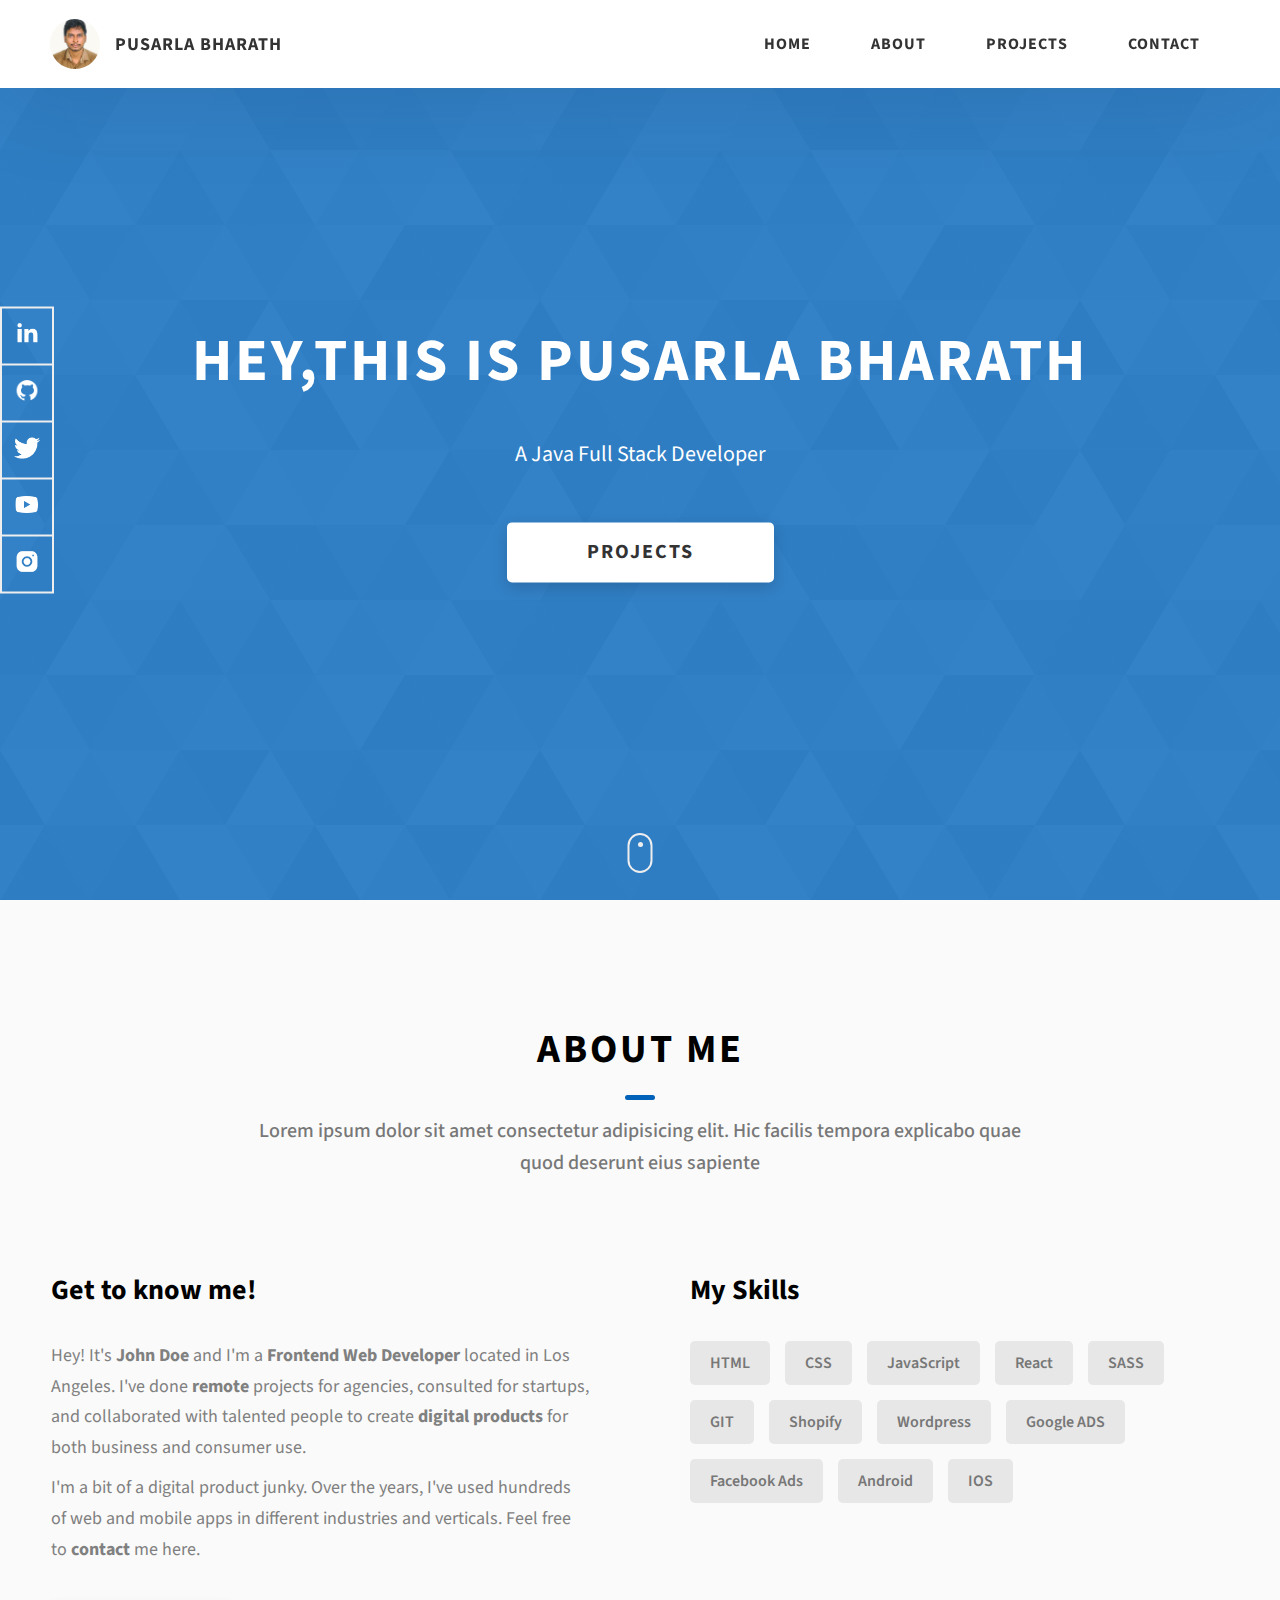
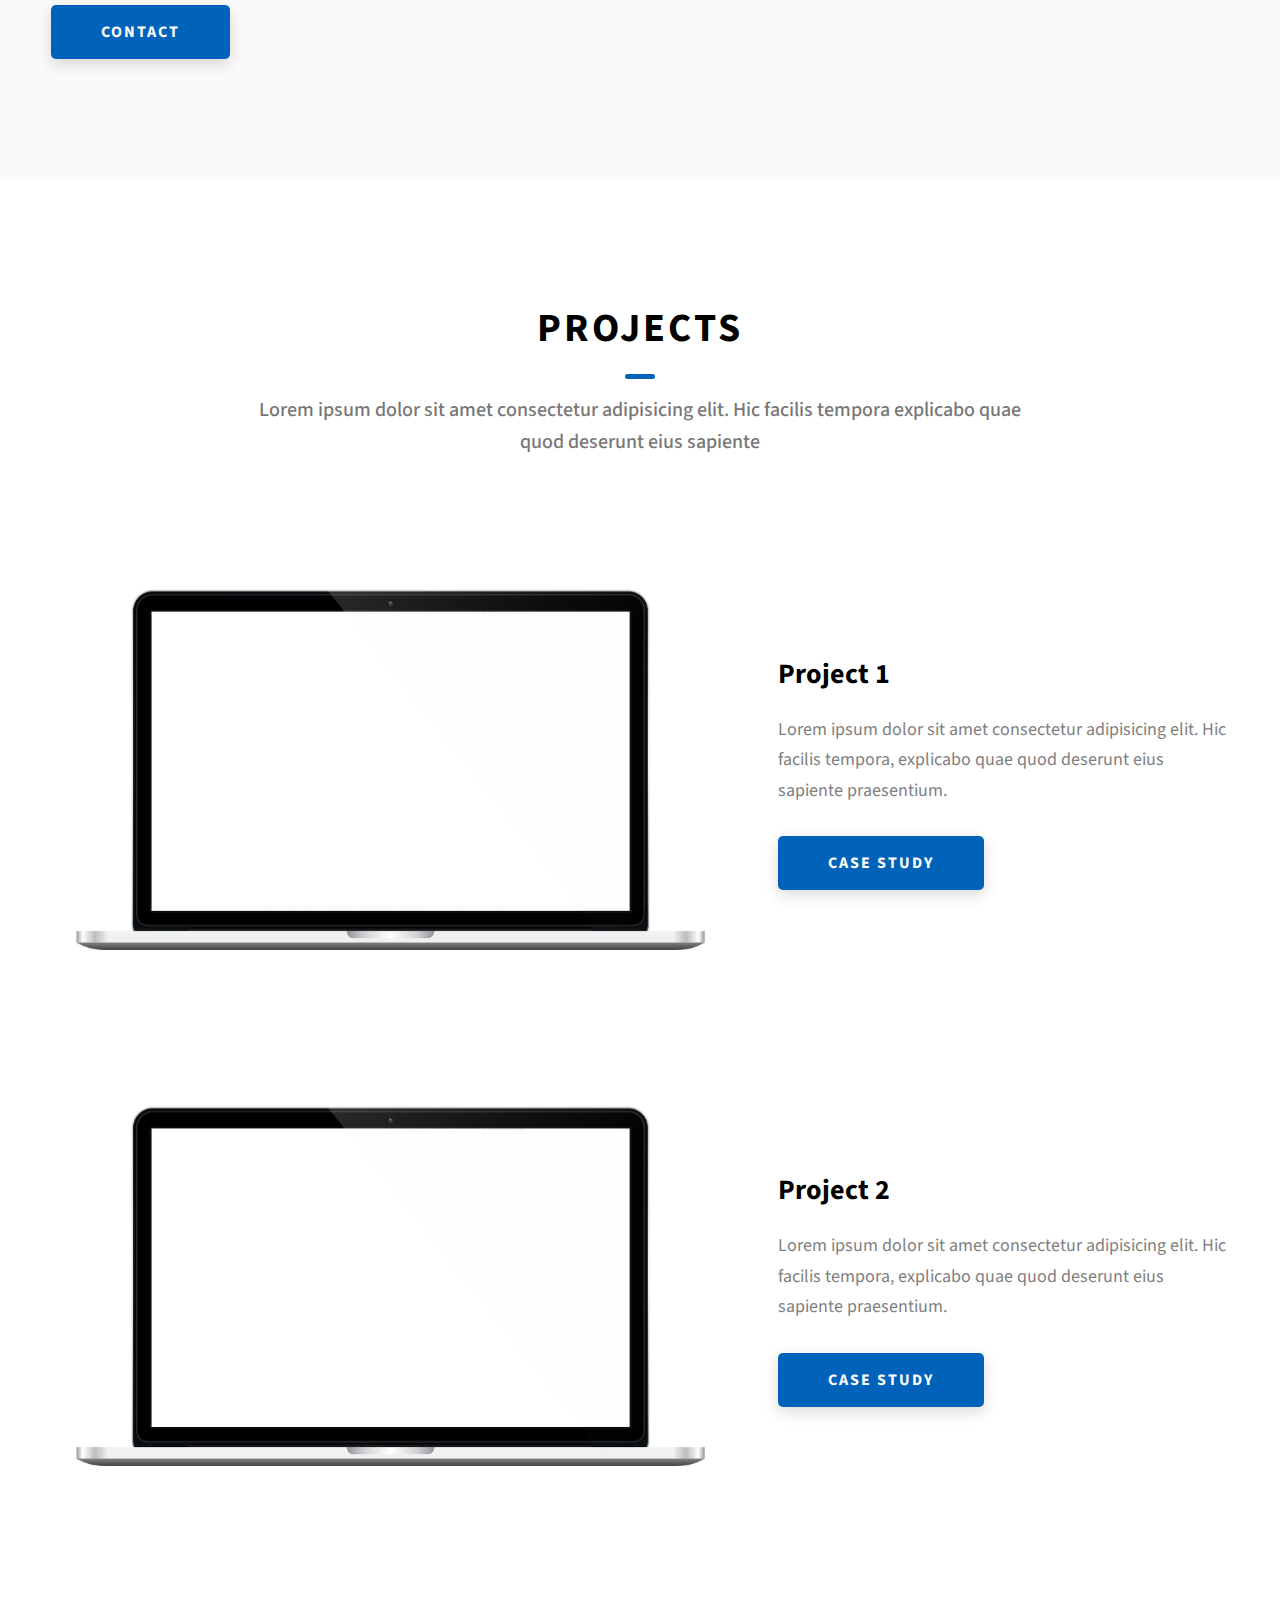
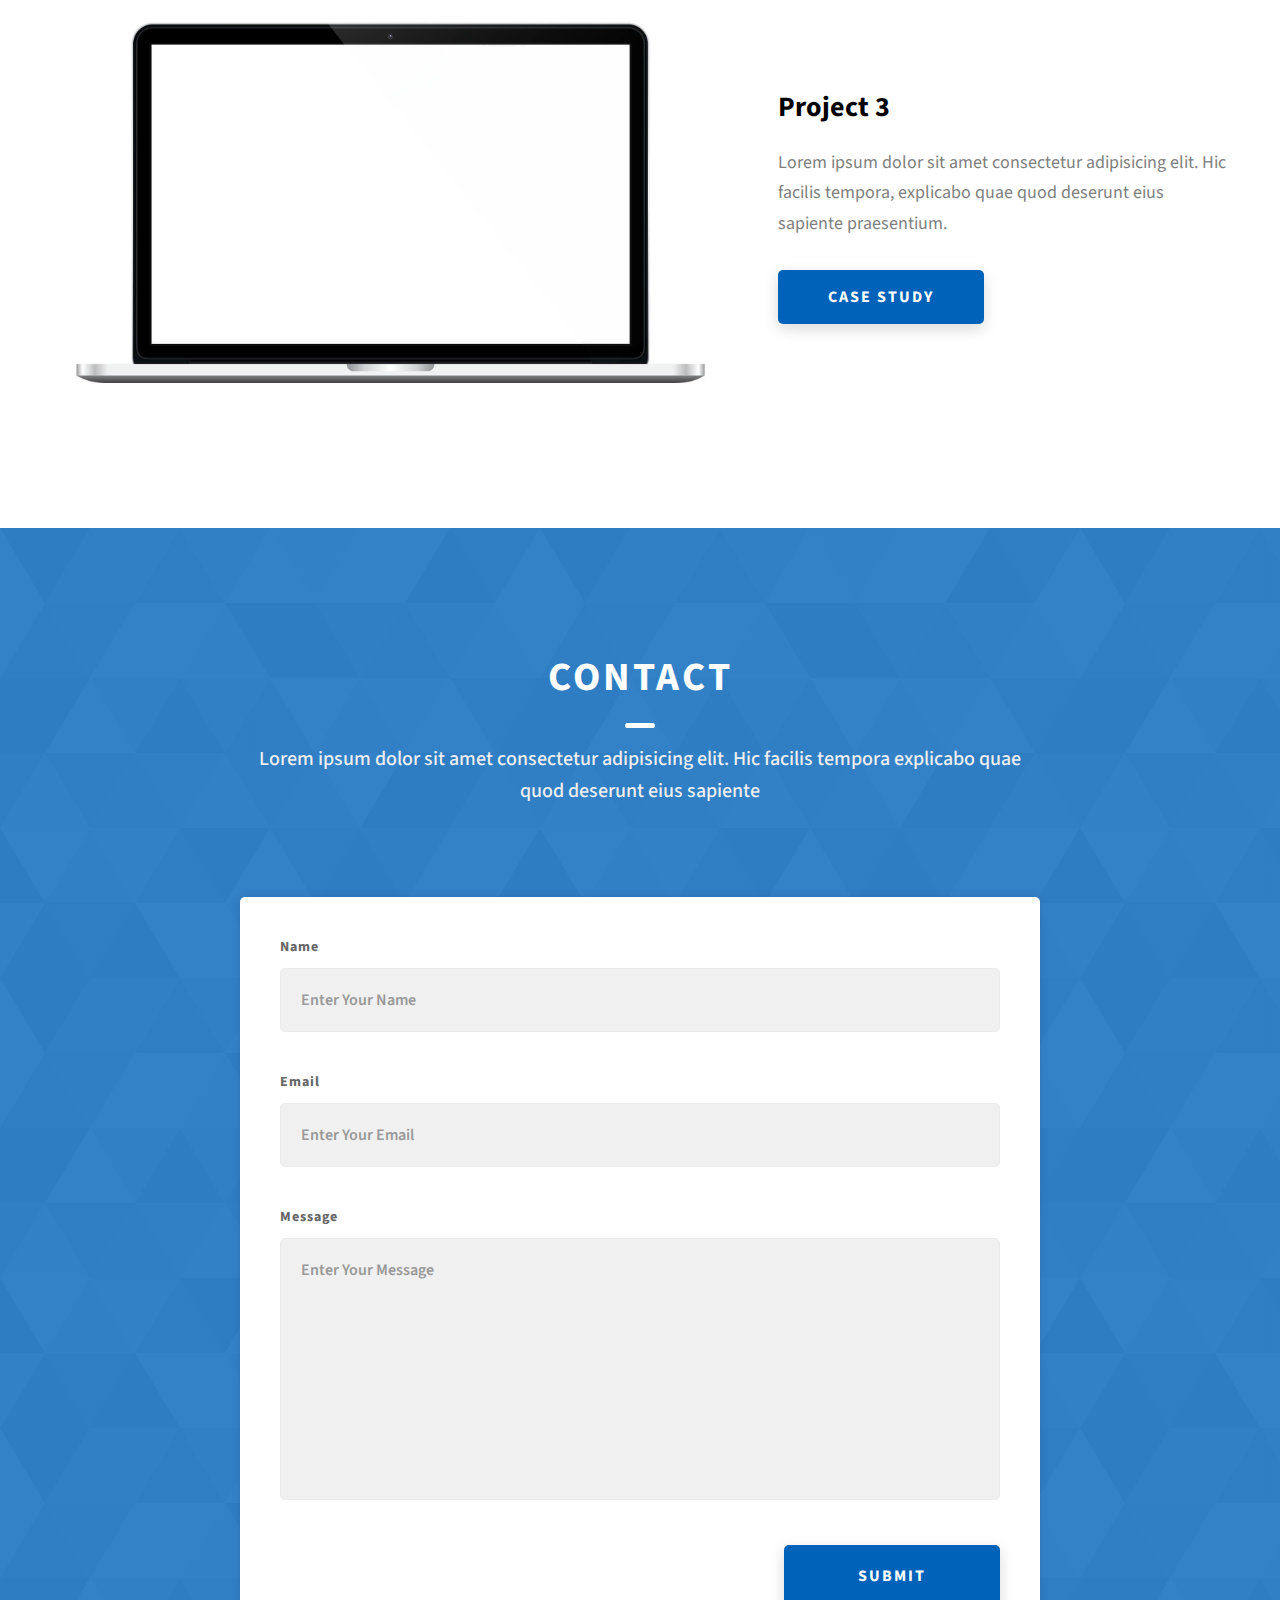
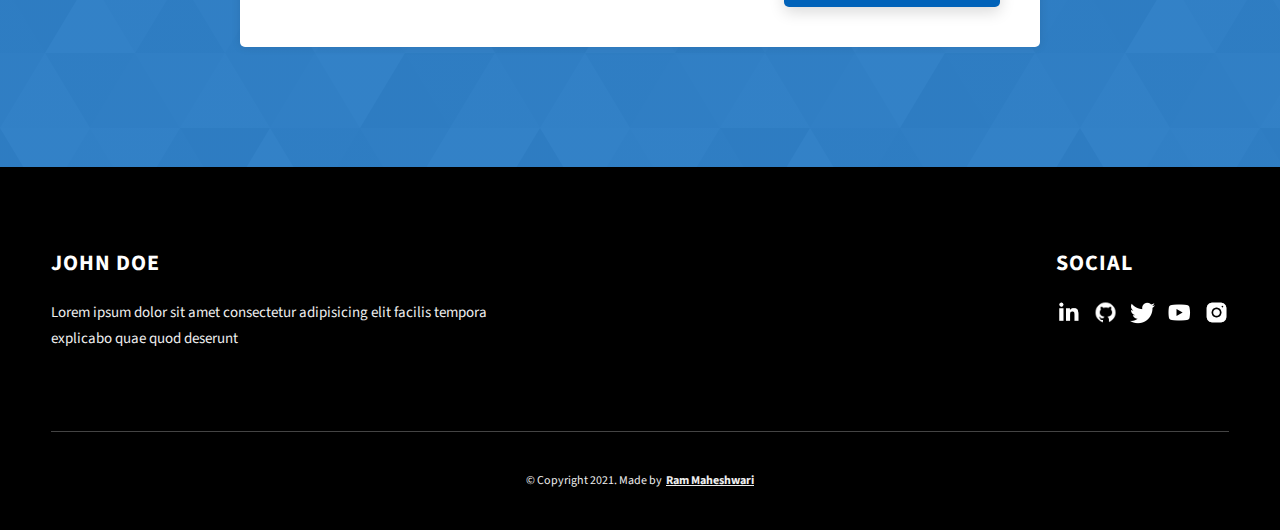
==== index.html @ fe81a1de "done" ====
<!DOCTYPE html>
<html lang="en">

<head>
    <meta charset="UTF-8" />
    <meta name="viewport" content="width=device-width, initial-scale=1.0" />
    <meta http-equiv="X-UA-Compatible" content="ie=edge" />
    <title>Dopefolio</title>
    <meta name="description" content="Portfolio Template for Developer" />

    <link rel="stylesheet" href="css/style.css" />

    <link rel="preconnect" href="https://fonts.googleapis.com" />
    <link rel="preconnect" href="https://fonts.gstatic.com" crossorigin />
    <link href="https://fonts.googleapis.com/css2?family=Source+Sans+Pro:wght@400;600;700;900&display=swap" rel="stylesheet" />
</head>

<body>
    <header class="header">
        <div class="header__content">
            <div class="header__logo-container">
                <div class="header__logo-img-cont">
                    <img src="./assets/png/bharath.JPG" alt="Ram Maheshwari Logo Image" class="header__logo-img" />
                </div>
                <span class="header__logo-sub">PUSARLA BHARATH</span>
            </div>
            <div class="header__main">
                <ul class="header__links">
                    <li class="header__link-wrapper">
                        <a href="./index.html" class="header__link"> Home </a>
                    </li>
                    <li class="header__link-wrapper">
                        <a href="./index.html#about" class="header__link">About </a>
                    </li>
                    <li class="header__link-wrapper">
                        <a href="./index.html#projects" class="header__link">
                Projects
              </a>
                    </li>
                    <li class="header__link-wrapper">
                        <a href="./index.html#contact" class="header__link"> Contact </a>
                    </li>
                </ul>
                <div class="header__main-ham-menu-cont">
                    <img src="./assets/svg/ham-menu.svg" alt="hamburger menu" class="header__main-ham-menu" />
                    <img src="./assets/svg/ham-menu-close.svg" alt="hamburger menu close" class="header__main-ham-menu-close d-none" />
                </div>
            </div>
        </div>
        <div class="header__sm-menu">
            <div class="header__sm-menu-content">
                <ul class="header__sm-menu-links">
                    <li class="header__sm-menu-link">
                        <a href="./index.html"> Home </a>
                    </li>

                    <li class="header__sm-menu-link">
                        <a href="./index.html#about"> About </a>
                    </li>

                    <li class="header__sm-menu-link">
                        <a href="./index.html#projects"> Projects </a>
                    </li>

                    <li class="header__sm-menu-link">
                        <a href="./index.html#contact"> Contact </a>
                    </li>
                </ul>
            </div>
        </div>
    </header>
    <section class="home-hero">
        <div class="home-hero__content">
            <h1 class="heading-primary">Hey,This is PUSARLA BHARATH</h1>
            <div class="home-hero__info">
                <p class="text-primary">A Java Full Stack Developer</p>
            </div>
            <div class="home-hero__cta">
                <a href="./#projects" class="btn btn--bg">Projects</a>
            </div>
        </div>
        <div class="home-hero__socials">
            <div class="home-hero__social">
                <a href="#" class="home-hero__social-icon-link">
                    <img src="./assets/png/linkedin-ico.png" alt="icon" class="home-hero__social-icon" />
                </a>
            </div>
            <div class="home-hero__social">
                <a href="#" class="home-hero__social-icon-link">
                    <img src="./assets/png/github-ico.png" alt="icon" class="home-hero__social-icon" />
                </a>
            </div>
            <div class="home-hero__social">
                <a href="#" class="home-hero__social-icon-link">
                    <img src="./assets/png/twitter-ico.png" alt="icon" class="home-hero__social-icon" />
                </a>
            </div>
            <div class="home-hero__social">
                <a href="#" class="home-hero__social-icon-link">
                    <img src="./assets/png/yt-ico.png" alt="icon" class="home-hero__social-icon" />
                </a>
            </div>
            <div class="home-hero__social">
                <a href="#" class="home-hero__social-icon-link home-hero__social-icon-link--bd-none">
                    <img src="./assets/png/insta-ico.png" alt="icon" class="home-hero__social-icon" />
                </a>
            </div>
        </div>
        <div class="home-hero__mouse-scroll-cont">
            <div class="mouse"></div>
        </div>
    </section>
    <section id="about" class="about sec-pad">
        <div class="main-container">
            <h2 class="heading heading-sec heading-sec__mb-med">
                <span class="heading-sec__main">About Me</span>
                <span class="heading-sec__sub">
            Lorem ipsum dolor sit amet consectetur adipisicing elit. Hic facilis
            tempora explicabo quae quod deserunt eius sapiente
          </span>
            </h2>
            <div class="about__content">
                <div class="about__content-main">
                    <h3 class="about__content-title">Get to know me!</h3>
                    <div class="about__content-details">
                        <p class="about__content-details-para">
                            Hey! It's
                            <strong>John Doe</strong> and I'm a
                            <strong> Frontend Web Developer </strong> located in Los Angeles. I've done <strong> remote </strong> projects for agencies, consulted for startups, and collaborated with talented people to create <strong>digital products </strong>                            for both business and consumer use.
                        </p>
                        <p class="about__content-details-para">
                            I'm a bit of a digital product junky. Over the years, I've used hundreds of web and mobile apps in different industries and verticals. Feel free to
                            <strong>contact</strong> me here.
                        </p>
                    </div>
                    <a href="./#contact" class="btn btn--med btn--theme dynamicBgClr">Contact</a
            >
          </div>
          <div class="about__content-skills">
            <h3 class="about__content-title">My Skills</h3>
            <div class="skills">
              <div class="skills__skill">HTML</div>
              <div class="skills__skill">CSS</div>
              <div class="skills__skill">JavaScript</div>
              <div class="skills__skill">React</div>
              <div class="skills__skill">SASS</div>
              <div class="skills__skill">GIT</div>
              <div class="skills__skill">Shopify</div>
              <div class="skills__skill">Wordpress</div>
              <div class="skills__skill">Google ADS</div>
              <div class="skills__skill">Facebook Ads</div>
              <div class="skills__skill">Android</div>
              <div class="skills__skill">IOS</div>
            </div>
          </div>
        </div>
      </div>
    </section>
    <section id="projects" class="projects sec-pad">
      <div class="main-container">
        <h2 class="heading heading-sec heading-sec__mb-bg">
          <span class="heading-sec__main">Projects</span>
          <span class="heading-sec__sub">
            Lorem ipsum dolor sit amet consectetur adipisicing elit. Hic facilis
            tempora explicabo quae quod deserunt eius sapiente
          </span>
        </h2>

        <div class="projects__content">
          <div class="projects__row">
            <div class="projects__row-img-cont">
              <img
                src="./assets/jpeg/project-mockup-example.jpeg"
                alt="Software Screenshot"
                class="projects__row-img"
                loading="lazy"
              />
            </div>
            <div class="projects__row-content">
              <h3 class="projects__row-content-title">Project 1</h3>
              <p class="projects__row-content-desc">
                Lorem ipsum dolor sit amet consectetur adipisicing elit. Hic
                facilis tempora, explicabo quae quod deserunt eius sapiente
                praesentium.
              </p>
              <a
                href="./project-1.html"
                class="btn btn--med btn--theme dynamicBgClr"
                target="_blank"
                >Case Study</a
              >
            </div>
          </div>
          <div class="projects__row">
            <div class="projects__row-img-cont">
              <img
                src="./assets/jpeg/project-mockup-example.jpeg"
                alt="Software Screenshot"
                class="projects__row-img"
                loading="lazy"
              />
            </div>
            <div class="projects__row-content">
              <h3 class="projects__row-content-title">Project 2</h3>
              <p class="projects__row-content-desc">
                Lorem ipsum dolor sit amet consectetur adipisicing elit. Hic
                facilis tempora, explicabo quae quod deserunt eius sapiente
                praesentium.
              </p>
              <a
                href="./project-2.html"
                class="btn btn--med btn--theme dynamicBgClr"
                target="_blank"
                >Case Study</a
              >
            </div>
          </div>
          <div class="projects__row">
            <div class="projects__row-img-cont">
              <img
                src="./assets/jpeg/project-mockup-example.jpeg"
                alt="Software Screenshot"
                class="projects__row-img"
                loading="lazy"
              />
            </div>
            <div class="projects__row-content">
              <h3 class="projects__row-content-title">Project 3</h3>
              <p class="projects__row-content-desc">
                Lorem ipsum dolor sit amet consectetur adipisicing elit. Hic
                facilis tempora, explicabo quae quod deserunt eius sapiente
                praesentium.
              </p>
              <a
                href="./project-3.html"
                class="btn btn--med btn--theme dynamicBgClr"
                target="_blank"
                >Case Study</a
              >
            </div>
          </div>
        </div>
      </div>
    </section>
    <section id="contact" class="contact sec-pad dynamicBg">
      <div class="main-container">
        <h2 class="heading heading-sec heading-sec__mb-med">
          <span class="heading-sec__main heading-sec__main--lt">Contact</span>
          <span class="heading-sec__sub heading-sec__sub--lt">
            Lorem ipsum dolor sit amet consectetur adipisicing elit. Hic facilis
            tempora explicabo quae quod deserunt eius sapiente
          </span>
        </h2>
        <div class="contact__form-container">
          <form action="#" class="contact__form">
            <div class="contact__form-field">
              <label class="contact__form-label" for="name">Name</label>
              <input
                required
                placeholder="Enter Your Name"
                type="text"
                class="contact__form-input"
                name="name"
                id="name"
              />
            </div>
            <div class="contact__form-field">
              <label class="contact__form-label" for="email">Email</label>
              <input
                required
                placeholder="Enter Your Email"
                type="text"
                class="contact__form-input"
                name="email"
                id="email"
              />
            </div>
            <div class="contact__form-field">
              <label class="contact__form-label" for="message">Message</label>
              <textarea
                required
                cols="30"
                rows="10"
                class="contact__form-input"
                placeholder="Enter Your Message"
                name="message"
                id="message"
              ></textarea>
            </div>
            <button type="submit" class="btn btn--theme contact__btn">
              Submit
            </button>
          </form>
        </div>
      </div>
    </section>
    <footer class="main-footer">
      <div class="main-container">
        <div class="main-footer__upper">
          <div class="main-footer__row main-footer__row-1">
            <h2 class="heading heading-sm main-footer__heading-sm">
              <span>Social</span>
            </h2>
            <div class="main-footer__social-cont">
              <a target="_blank" rel="noreferrer" href="#">
                <img
                  class="main-footer__icon"
                  src="./assets/png/linkedin-ico.png"
                  alt="icon"
                />
              </a>
                    <a target="_blank" rel="noreferrer" href="https://github.com/Bharathpusarla">
                        <img class="main-footer__icon" src="./assets/png/github-ico.png" alt="icon" />
                    </a>
                    <a target="_blank" rel="noreferrer" href="#">
                        <img class="main-footer__icon" src="./assets/png/twitter-ico.png" alt="icon" />
                    </a>
                    <a target="_blank" rel="noreferrer" href="#">
                        <img class="main-footer__icon" src="./assets/png/yt-ico.png" alt="icon" />
                    </a>
                    <a target="_blank" rel="noreferrer" href="#">
                        <img class="main-footer__icon main-footer__icon--mr-none" src="./assets/png/insta-ico.png" alt="icon" />
                    </a>
                </div>
            </div>
            <div class="main-footer__row main-footer__row-2">
                <h4 class="heading heading-sm text-lt">John Doe</h4>
                <p class="main-footer__short-desc">
                    Lorem ipsum dolor sit amet consectetur adipisicing elit facilis tempora explicabo quae quod deserunt
                </p>
            </div>
        </div>

        <!-- If you give me some credit or shoutout here by linking to my website, then it will be a big thing for me and will help me a lot :) -->
        <div class="main-footer__lower">
            &copy; Copyright 2021. Made by
            <a rel="noreferrer" target="_blank" href="https://rammaheshwari.com">Ram Maheshwari</a
          >
        </div>
      </div>
    </footer>

    <script src="./index.js"></script>
  </body>
</html>
---- css/style.css ----
/*
0 - 600px:      Phone
600 - 900px:    Tablet portrait
900 - 1200px:   Tablet landscape
[1200 - 1800] is where our normal styles apply
1800px + :      Big desktop
$breakpoint arguement choices:
- phone
- tab-port
- tab-land
- big-desktop

Inside media queries 1em is always 16px i.e 1em = 16px at every screen size only inside media queries
*/
*,
*::after,
*::before {
  margin: 0;
  padding: 0;
  box-sizing: inherit;
  font-family: inherit; }

html {
  font-size: 62.5%;
  scroll-behavior: smooth; }
  @media only screen and (max-width: 75em) {
    html {
      font-size: 59%; } }
  @media only screen and (max-width: 56.25em) {
    html {
      font-size: 56%; } }
  @media only screen and (min-width: 112.5em) {
    html {
      font-size: 65%; } }

body {
  box-sizing: border-box;
  position: relative;
  line-height: 1.5;
  font-family: sans-serif;
  overflow-x: hidden;
  overflow-y: scroll;
  font-family: 'Source Sans Pro', sans-serif; }

a {
  text-decoration: none;
  color: inherit; }

li {
  list-style: none; }

input:focus,
button:focus,
a:focus,
textarea:focus {
  outline: none; }

button {
  border: none;
  cursor: pointer; }

textarea {
  resize: none; }

.heading-primary {
  font-size: 6rem;
  text-transform: uppercase;
  letter-spacing: 3px;
  text-align: center; }
  @media only screen and (max-width: 37.5em) {
    .heading-primary {
      font-size: 4.5rem; } }

.heading-sec__mb-bg {
  margin-bottom: 11rem; }
  @media only screen and (max-width: 56.25em) {
    .heading-sec__mb-bg {
      margin-bottom: 8rem; } }

.heading-sec__mb-med {
  margin-bottom: 9rem; }
  @media only screen and (max-width: 56.25em) {
    .heading-sec__mb-med {
      margin-bottom: 8rem; } }

.heading-sec__main {
  display: block;
  font-size: 4rem;
  text-transform: uppercase;
  letter-spacing: 1px;
  letter-spacing: 3px;
  text-align: center;
  margin-bottom: 3.5rem;
  position: relative; }
  .heading-sec__main--lt {
    color: #fff; }
    .heading-sec__main--lt::after {
      content: '';
      background: #fff !important; }
  .heading-sec__main::after {
    content: '';
    position: absolute;
    top: calc(100% + 1.5rem);
    height: 5px;
    width: 3rem;
    background: #0062b9;
    left: 50%;
    transform: translateX(-50%);
    border-radius: 5px; }
    @media only screen and (max-width: 37.5em) {
      .heading-sec__main::after {
        top: calc(100% + 1.2rem); } }

.heading-sec__sub {
  display: block;
  text-align: center;
  color: #777;
  font-size: 2rem;
  font-weight: 500;
  max-width: 80rem;
  margin: auto;
  line-height: 1.6; }
  @media only screen and (max-width: 37.5em) {
    .heading-sec__sub {
      font-size: 1.8rem; } }
  .heading-sec__sub--lt {
    color: #eee; }

.heading-sm {
  font-size: 2.2rem;
  text-transform: uppercase;
  letter-spacing: 1px; }

.main-container {
  max-width: 120rem;
  margin: auto;
  width: 92%; }

.btn {
  background: #fff;
  color: #333;
  text-transform: uppercase;
  letter-spacing: 2px;
  display: inline-block;
  font-weight: 700;
  border-radius: 5px;
  box-shadow: 0 5px 15px 0 rgba(0, 0, 0, 0.15);
  transition: transform .3s; }
  .btn:hover {
    transform: translateY(-3px); }
  .btn--bg {
    padding: 1.5rem 8rem;
    font-size: 2rem; }
  .btn--med {
    padding: 1.5rem 5rem;
    font-size: 1.6rem; }
  .btn--theme {
    background: #0062b9;
    color: #fff; }
  .btn--theme-inv {
    color: #0062b9;
    background: #fff;
    border: 2px solid #0062b9;
    box-shadow: none;
    padding: calc(1.5rem - 2px) calc(5rem - 2px); }

.sec-pad {
  padding: 12rem 0; }
  @media only screen and (max-width: 56.25em) {
    .sec-pad {
      padding: 8rem 0; } }

.text-primary {
  color: #fff;
  font-size: 2.2rem;
  text-align: center;
  width: 100%;
  line-height: 1.6; }
  @media only screen and (max-width: 37.5em) {
    .text-primary {
      font-size: 2rem; } }

.d-none {
  display: none; }

.home-hero {
  color: #fff;
  background: linear-gradient(to right, rgba(0, 98, 185, 0.8), rgba(0, 98, 185, 0.8)), url(../../assets/svg/common-bg.svg);
  background-position: center;
  height: 100vh;
  min-height: 80rem;
  max-height: 120rem;
  position: relative; }
  @media only screen and (max-width: 37.5em) {
    .home-hero {
      height: unset;
      min-height: unset; } }
  .home-hero__socials {
    position: absolute;
    top: 50%;
    border: 2px solid #eee;
    border-left: 2px solid #eee;
    transform: translateY(-50%); }
    @media only screen and (max-width: 56.25em) {
      .home-hero__socials {
        display: none; } }
  .home-hero__mouse-scroll-cont {
    position: absolute;
    bottom: 3%;
    left: 50%;
    transform: translateX(-50%); }
    @media only screen and (max-width: 37.5em) {
      .home-hero__mouse-scroll-cont {
        display: none; } }
  .home-hero__social {
    width: 5rem; }
  .home-hero__social-icon-link {
    width: 100%;
    display: block;
    padding: 1.2rem;
    border-bottom: 2px solid #eee;
    transition: background .3s; }
    .home-hero__social-icon-link:hover {
      background: rgba(255, 255, 255, 0.1); }
    .home-hero__social-icon-link--bd-none {
      border-bottom: 0; }
  .home-hero__social-icon {
    width: 100%; }
  .home-hero__content {
    position: absolute;
    top: 50%;
    left: 50%;
    transform: translate(-50%, -50%);
    max-width: 90rem;
    width: 92%; }
    @media only screen and (max-width: 37.5em) {
      .home-hero__content {
        padding: 19rem 0 13rem 0;
        margin: auto;
        position: static;
        transform: translate(0, 0); } }
  .home-hero__info {
    margin: 3rem auto 0 auto;
    max-width: 80rem; }
  .home-hero__cta {
    margin-top: 5rem;
    text-align: center; }

.about {
  background: #fafafa; }
  .about__content {
    display: grid;
    grid-template-columns: 1fr 1fr;
    grid-gap: 10rem; }
    @media only screen and (max-width: 56.25em) {
      .about__content {
        grid-template-columns: 1fr;
        grid-gap: 8rem; } }
    .about__content-title {
      font-weight: 700;
      font-size: 2.8rem;
      margin-bottom: 3rem; }
      @media only screen and (max-width: 37.5em) {
        .about__content-title {
          font-size: 2.4rem; } }
    .about__content-details-para {
      font-size: 1.8rem;
      color: grey;
      max-width: 60rem;
      line-height: 1.7;
      margin-bottom: 1rem; }
      .about__content-details-para--hl {
        font-weight: 700;
        margin: 0 3px; }
      .about__content-details-para:last-child {
        margin-bottom: 4rem; }

.projects__row {
  display: grid;
  grid-template-columns: 1.5fr 1fr;
  grid-gap: 5rem;
  margin-bottom: 11rem; }
  @media only screen and (max-width: 56.25em) {
    .projects__row {
      grid-template-columns: 1fr;
      grid-gap: 2rem;
      margin-bottom: 8rem; } }
  @media only screen and (max-width: 56.25em) {
    .projects__row {
      text-align: center; } }
  .projects__row:last-child {
    margin-bottom: 0; }
  .projects__row-img-cont {
    overflow: hidden; }
  .projects__row-img {
    width: 100%;
    display: block;
    object-fit: cover; }
  .projects__row-content {
    padding: 2rem 0;
    display: flex;
    justify-content: center;
    flex-direction: column;
    align-items: flex-start; }
    @media only screen and (max-width: 56.25em) {
      .projects__row-content {
        align-items: center; } }
    .projects__row-content-title {
      font-weight: 700;
      font-size: 2.8rem;
      margin-bottom: 2rem; }
      @media only screen and (max-width: 37.5em) {
        .projects__row-content-title {
          font-size: 2.4rem; } }
    .projects__row-content-desc {
      font-size: 1.8rem;
      color: grey;
      max-width: 60rem;
      line-height: 1.7;
      margin-bottom: 3rem; }
      @media only screen and (max-width: 37.5em) {
        .projects__row-content-desc {
          font-size: 1.7rem; } }

.contact {
  background: linear-gradient(to right, rgba(0, 98, 185, 0.8), rgba(0, 98, 185, 0.8)), url(../../assets/svg/common-bg.svg);
  background-size: cover;
  background-position: center; }
  .contact__form-container {
    box-shadow: 0 0 10px rgba(0, 0, 0, 0.1);
    background: white;
    padding: 4rem;
    margin-top: 6rem;
    max-width: 80rem;
    text-align: right;
    width: 95%;
    border-radius: 5px;
    margin: 5rem auto 0 auto; }
    @media only screen and (max-width: 37.5em) {
      .contact__form-container {
        padding: 3rem; } }
  .contact__form-field {
    margin-bottom: 4rem; }
    @media only screen and (max-width: 37.5em) {
      .contact__form-field {
        margin-bottom: 3rem; } }
  .contact__form-label {
    color: #666;
    font-size: 1.4rem;
    letter-spacing: 1px;
    font-weight: 700;
    margin-bottom: 1rem;
    display: block;
    text-align: left; }
  .contact__form-input {
    color: #333;
    padding: 2rem;
    width: 100%;
    border: 1px solid #ebebeb;
    font-size: 1.6rem;
    letter-spacing: 0px;
    background: #f0f0f0;
    border-radius: 5px;
    font-weight: 600;
    /* Code for Modern Browsers */
    /* Code for WebKit, Blink, Edge */
    /* Code for Internet Explorer 10-11 */
    /* Code for Microsoft Edge */
    /* Code for Mozilla Firefox 4 to 18 */
    /* Code for Mozilla Firefox 19+ */ }
    .contact__form-input::placeholder {
      color: #999;
      font-weight: 600;
      font-size: 1.6rem; }
    .contact__form-input::-webkit-input-placeholder {
      color: #999;
      font-weight: 600;
      font-size: 1.6rem; }
    .contact__form-input:-ms-input-placeholder {
      color: #999;
      font-weight: 600;
      font-size: 1.6rem; }
    .contact__form-input::-ms-input-placeholder {
      color: #999;
      font-weight: 600;
      font-size: 1.6rem; }
    .contact__form-input:-moz-placeholder {
      opacity: 1;
      color: #999;
      font-weight: 600;
      font-size: 1.6rem; }
    .contact__form-input::-moz-placeholder {
      opacity: 1;
      color: #999;
      font-weight: 600;
      font-size: 1.6rem; }
  .contact__btn {
    width: 30%;
    padding: 2rem 4rem;
    font-size: 1.6rem; }
    @media only screen and (max-width: 37.5em) {
      .contact__btn {
        width: 100%; } }

.project-cs-hero {
  color: #fff;
  background: linear-gradient(to right, rgba(0, 98, 185, 0.8), rgba(0, 98, 185, 0.8)), url(../../assets/svg/common-bg.svg);
  background-size: cover;
  background-position: center;
  position: relative; }
  @media only screen and (max-width: 37.5em) {
    .project-cs-hero {
      height: unset;
      min-height: unset; } }
  .project-cs-hero__content {
    padding: 25rem 0 17rem 0;
    max-width: 90rem;
    width: 92%;
    margin: auto; }
    @media only screen and (max-width: 37.5em) {
      .project-cs-hero__content {
        padding: 19rem 0 13rem 0;
        margin: auto;
        position: static;
        transform: translate(0, 0); } }
  .project-cs-hero__info {
    margin: 3rem auto 0 auto;
    max-width: 80rem; }
  .project-cs-hero__cta {
    margin-top: 5rem;
    text-align: center; }

.project-details__content {
  padding: 8rem 0;
  max-width: 90rem;
  margin: auto; }
  .project-details__content-title {
    font-weight: 700;
    font-size: 2.8rem;
    margin-bottom: 3rem; }
    @media only screen and (max-width: 37.5em) {
      .project-details__content-title {
        font-size: 2.4rem; } }

.project-details__showcase-img-cont {
  width: 100%;
  margin-bottom: 6rem; }

.project-details__showcase-img {
  width: 100%; }

.project-details__content-main {
  width: 100%;
  max-width: 70rem;
  margin: auto; }

.project-details__desc {
  margin: 0 0 7rem 0; }
  .project-details__desc-para {
    font-size: 1.8rem;
    line-height: 1.7;
    color: grey;
    margin-bottom: 2rem; }

.project-details__tools-used {
  margin: 0 0 7rem 0; }
  .project-details__tools-used-list {
    display: flex;
    flex-wrap: wrap; }
  .project-details__tools-used-item {
    padding: 1rem 2rem;
    margin-bottom: 1.5rem;
    margin-right: 1.5rem;
    font-size: 1.6rem;
    background: rgba(153, 153, 153, 0.2);
    border-radius: 5px;
    font-weight: 600;
    color: #777; }

.project-details__links {
  margin: 0 0; }
  .project-details__links-btn {
    margin-right: 2rem; }
    @media only screen and (max-width: 37.5em) {
      .project-details__links-btn {
        margin-right: 0;
        width: 70%;
        margin-bottom: 2rem;
        text-align: center; } }
    .project-details__links-btn:last-child {
      margin: 0; }
      @media only screen and (max-width: 37.5em) {
        .project-details__links-btn:last-child {
          margin: 0; } }

.header {
  position: fixed;
  width: 100%;
  z-index: 1000;
  background: #000;
  background: #fff;
  box-shadow: 0 10px 100px rgba(0, 0, 0, 0.1); }
  .header__content {
    display: flex;
    align-items: center;
    justify-content: space-between;
    padding: 1rem 5rem; }
    @media only screen and (max-width: 56.25em) {
      .header__content {
        padding: 0 2rem; } }
  .header__logo-container {
    display: flex;
    align-items: center;
    cursor: pointer;
    color: #333;
    transition: color .3s; }
    .header__logo-container:hover {
      color: #0062b9; }
  .header__logo-img-cont {
    width: 5rem;
    height: 5rem;
    border-radius: 50px;
    overflow: hidden;
    margin-right: 1.5rem;
    background: #0062b9; }
    @media only screen and (max-width: 56.25em) {
      .header__logo-img-cont {
        width: 4.5rem;
        height: 4.5rem;
        margin-right: 1.2rem; } }
  .header__logo-img {
    width: 100%;
    height: 100%;
    object-fit: cover;
    object-position: center;
    display: block; }
  .header__logo-sub {
    font-size: 1.8rem;
    text-transform: uppercase;
    font-weight: 700;
    letter-spacing: 1px; }
  .header__links {
    display: flex; }
    @media only screen and (max-width: 37.5em) {
      .header__links {
        display: none; } }
  .header__link {
    padding: 2.2rem 3rem;
    display: inline-block;
    font-size: 1.6rem;
    color: #333;
    text-transform: uppercase;
    letter-spacing: 1px;
    font-weight: 700;
    transition: color .3s; }
    .header__link:hover {
      color: #0062b9; }
    @media only screen and (max-width: 56.25em) {
      .header__link {
        padding: 3rem 1.8rem;
        font-size: 1.5rem; } }
  .header__main-ham-menu-cont {
    display: none;
    width: 3rem;
    padding: 2.2rem 0; }
    @media only screen and (max-width: 37.5em) {
      .header__main-ham-menu-cont {
        display: block; } }
  .header__main-ham-menu {
    width: 100%; }
  .header__main-ham-menu-close {
    width: 100%; }
  .header__sm-menu {
    background: #fff;
    position: absolute;
    width: 100%;
    top: 100%;
    visibility: hidden;
    opacity: 0;
    transition: all .3s;
    box-shadow: 0px 5px 5px 0px rgba(0, 0, 0, 0.1);
    -webkit-box-shadow: 0px 5px 5px 0px rgba(0, 0, 0, 0.1);
    -moz-box-shadow: 0px 5px 5px 0px rgba(0, 0, 0, 0.1); }
    .header__sm-menu--active {
      visibility: hidden;
      opacity: 0; }
      @media only screen and (max-width: 37.5em) {
        .header__sm-menu--active {
          visibility: visible;
          opacity: 1; } }
  .header__sm-menu-link a {
    display: block;
    text-decoration: none;
    padding: 2.5rem 3rem;
    font-size: 1.6rem;
    color: #333;
    text-align: right;
    border-bottom: 1px solid #eee;
    font-weight: 700;
    text-transform: uppercase;
    letter-spacing: 2px;
    transition: color .3s; }
    .header__sm-menu-link a:hover {
      color: #0062b9; }
  .header__sm-menu-link:first-child a {
    border-top: 1px solid #eee; }
  .header__sm-menu-link-last {
    border-bottom: 0; }

.main-footer {
  background: #000;
  color: #fff; }
  .main-footer__upper {
    display: flex;
    justify-content: space-between;
    padding: 8rem 0; }
    @media only screen and (max-width: 56.25em) {
      .main-footer__upper {
        padding: 6rem 0; } }
    @media only screen and (max-width: 37.5em) {
      .main-footer__upper {
        display: block; } }
  .main-footer__row-1 {
    order: 2; }
    @media only screen and (max-width: 56.25em) {
      .main-footer__row-1 {
        margin-bottom: 5rem; } }
  .main-footer__row-2 {
    width: 40%;
    order: 1;
    max-width: 50rem; }
    @media only screen and (max-width: 56.25em) {
      .main-footer__row-2 {
        width: 100%; } }
  .main-footer__short-desc {
    margin-top: 2rem;
    color: #eee;
    font-size: 1.5rem;
    line-height: 1.7; }
  .main-footer__social-cont {
    margin-top: 2rem; }
  .main-footer__icon {
    margin-right: 1rem;
    width: 2.5rem; }
    .main-footer__icon--mr-none {
      margin-right: 0; }
  .main-footer__lower {
    padding: 4rem 0;
    border-top: 1px solid #444;
    color: #eee;
    font-size: 1.2rem;
    text-align: left;
    text-align: center; }
    .main-footer__lower a {
      text-decoration: underline;
      font-weight: bold;
      margin-left: 2px; }
    @media only screen and (max-width: 56.25em) {
      .main-footer__lower {
        padding: 3.5rem 0; } }

.skills {
  display: flex;
  flex-wrap: wrap; }
  .skills__skill {
    padding: 1rem 2rem;
    margin-bottom: 1.5rem;
    margin-right: 1.5rem;
    font-size: 1.6rem;
    background: rgba(153, 153, 153, 0.2);
    border-radius: 5px;
    font-weight: 600;
    color: #777; }

.mouse {
  width: 25px;
  height: 40px;
  border: 2px solid #eee;
  border-radius: 60px;
  position: relative;
  overflow: hidden; }
  .mouse::before {
    content: '';
    width: 5px;
    height: 5px;
    position: absolute;
    top: 7px;
    left: 50%;
    transform: translateX(-50%);
    background-color: #eee;
    border-radius: 50%;
    opacity: 1;
    animation: wheel 1.3s infinite;
    -webkit-animation: wheel 1.3s infinite; }

@keyframes wheel {
  to {
    opacity: 0;
    top: 27px; } }

@-webkit-keyframes wheel {
  to {
    opacity: 0;
    top: 27px; } }
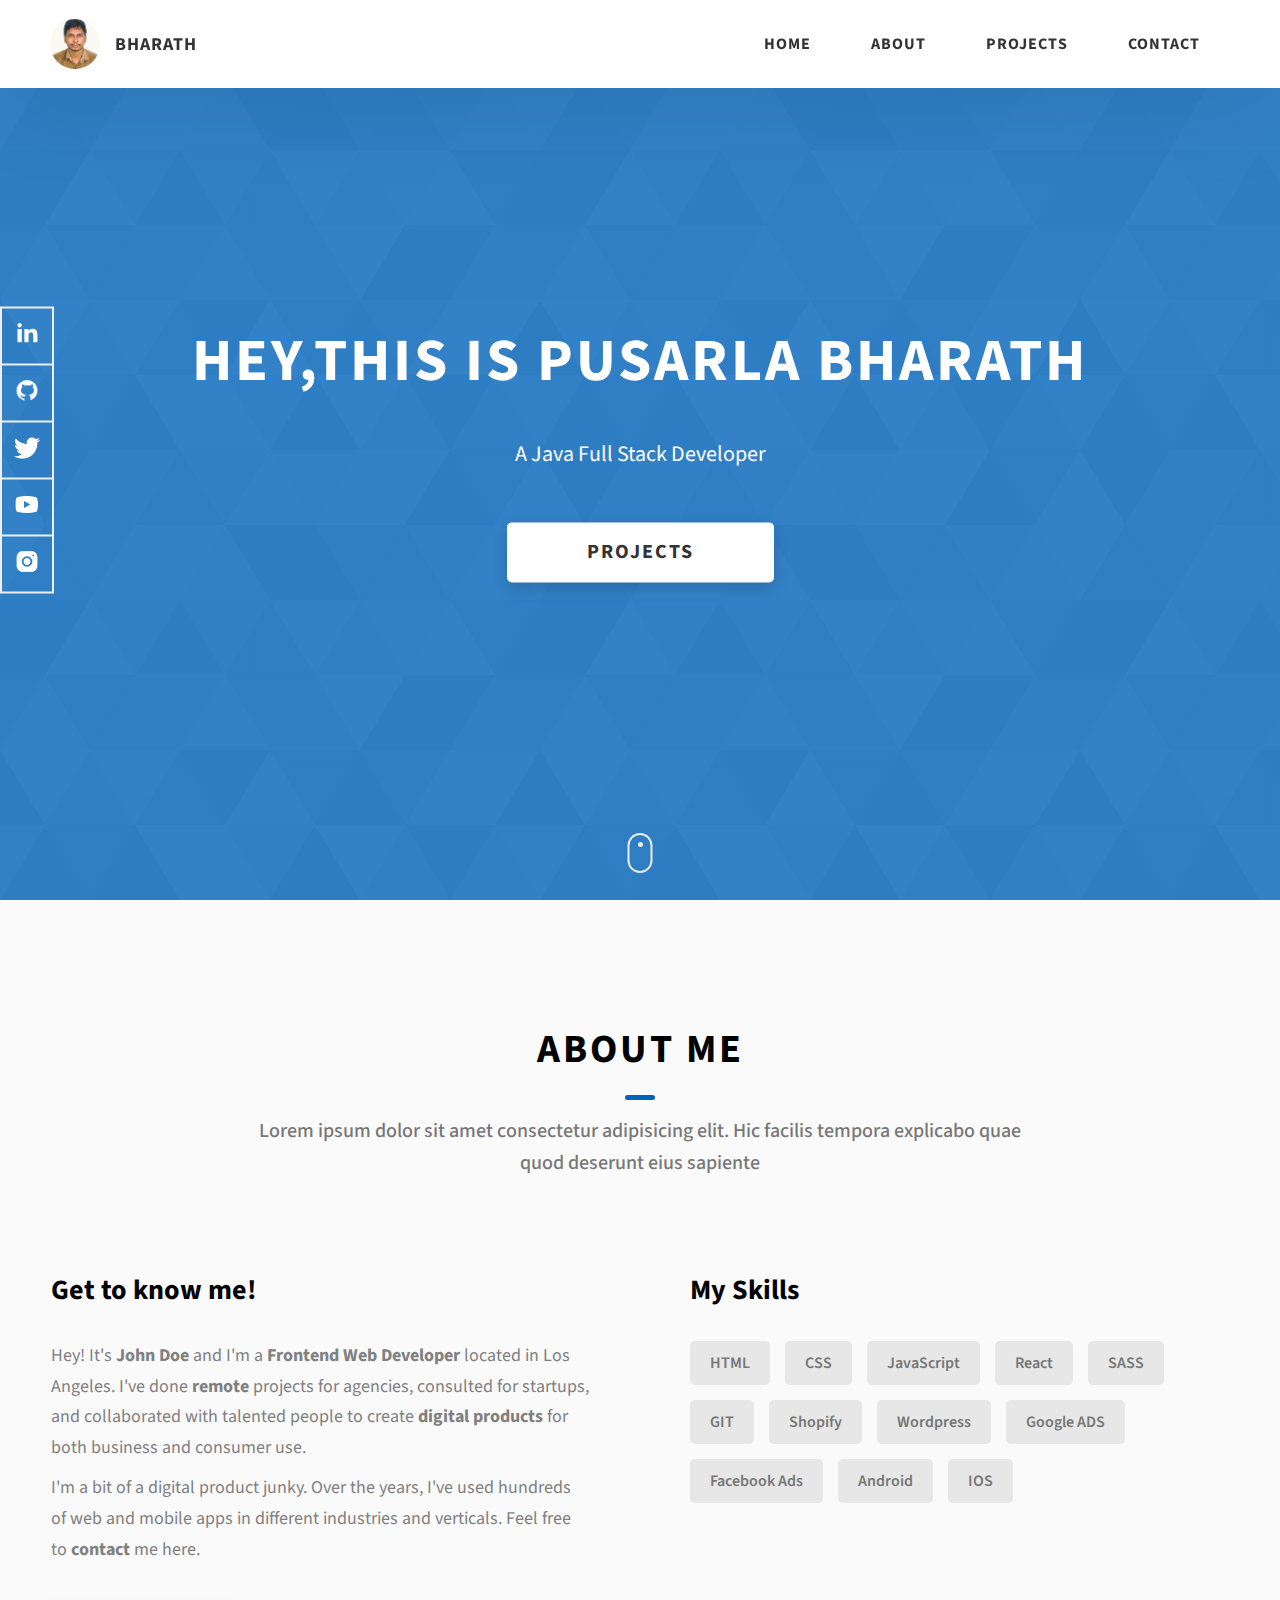
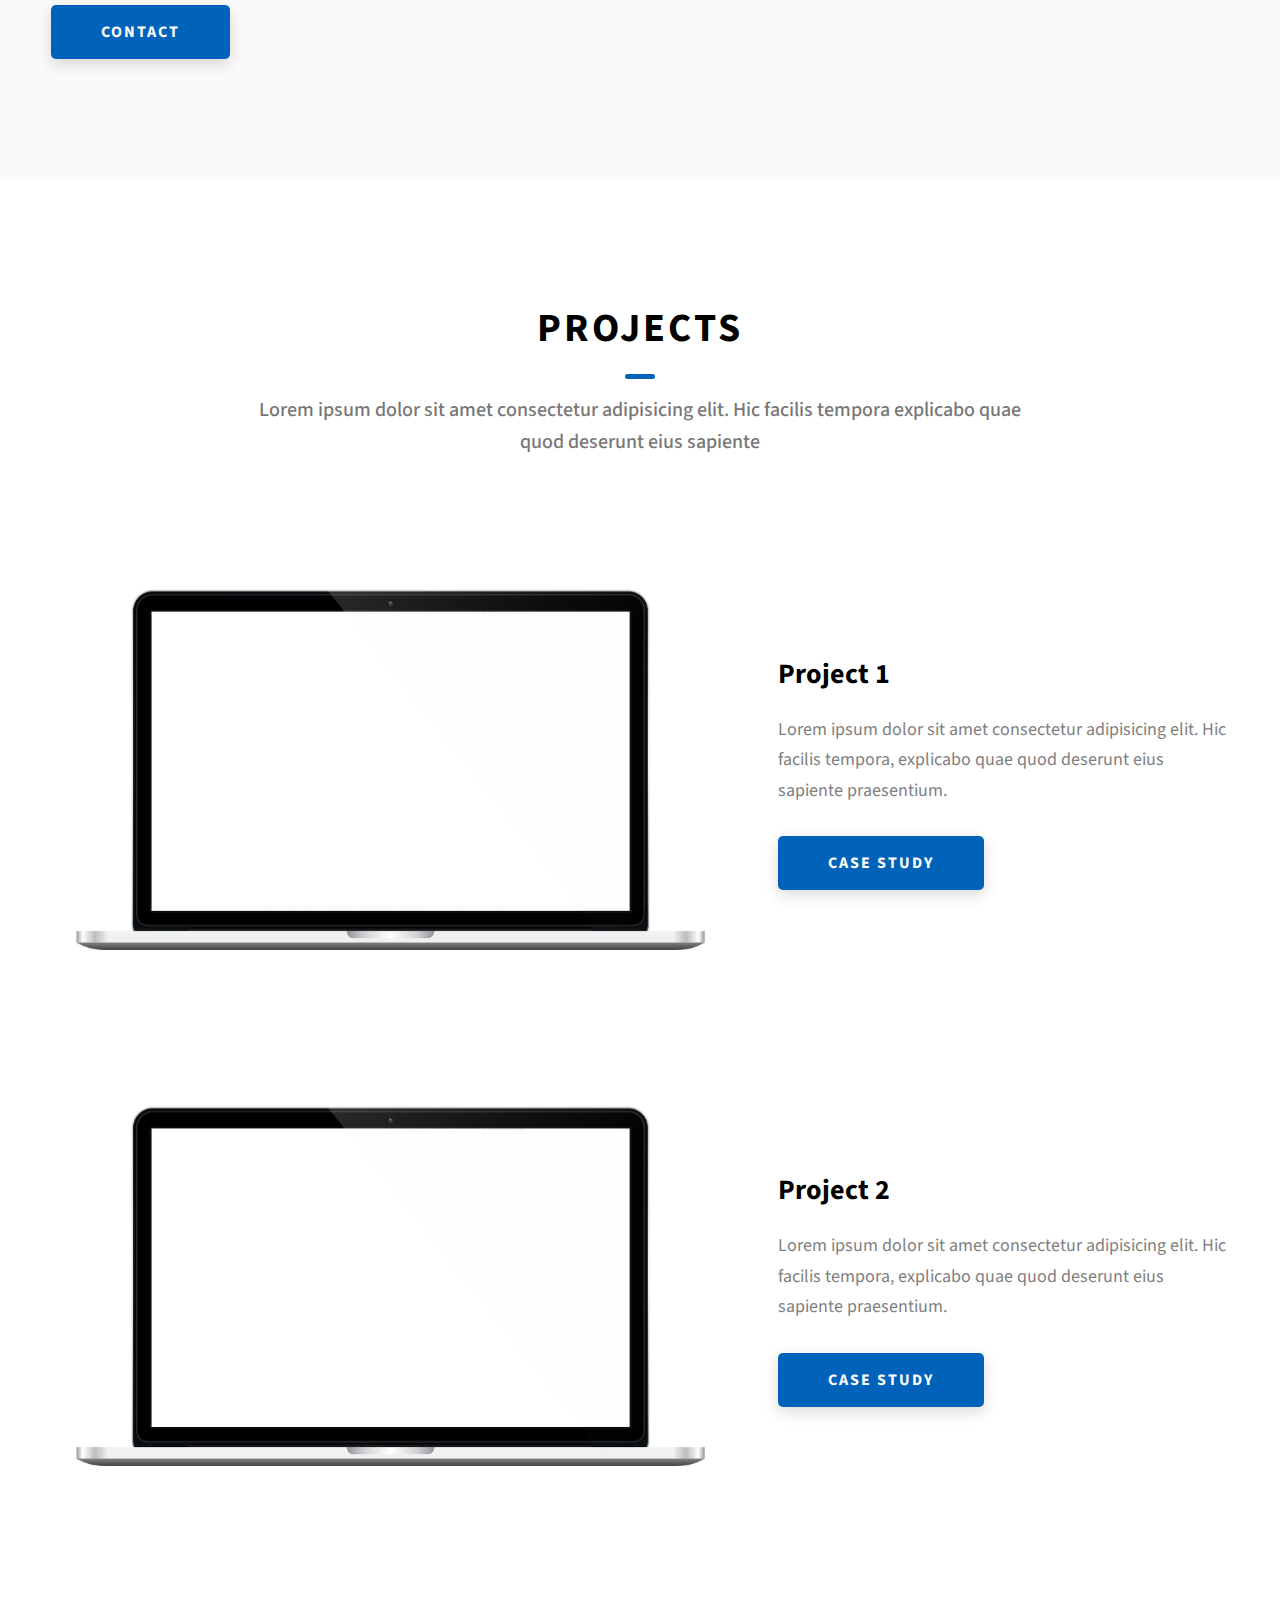
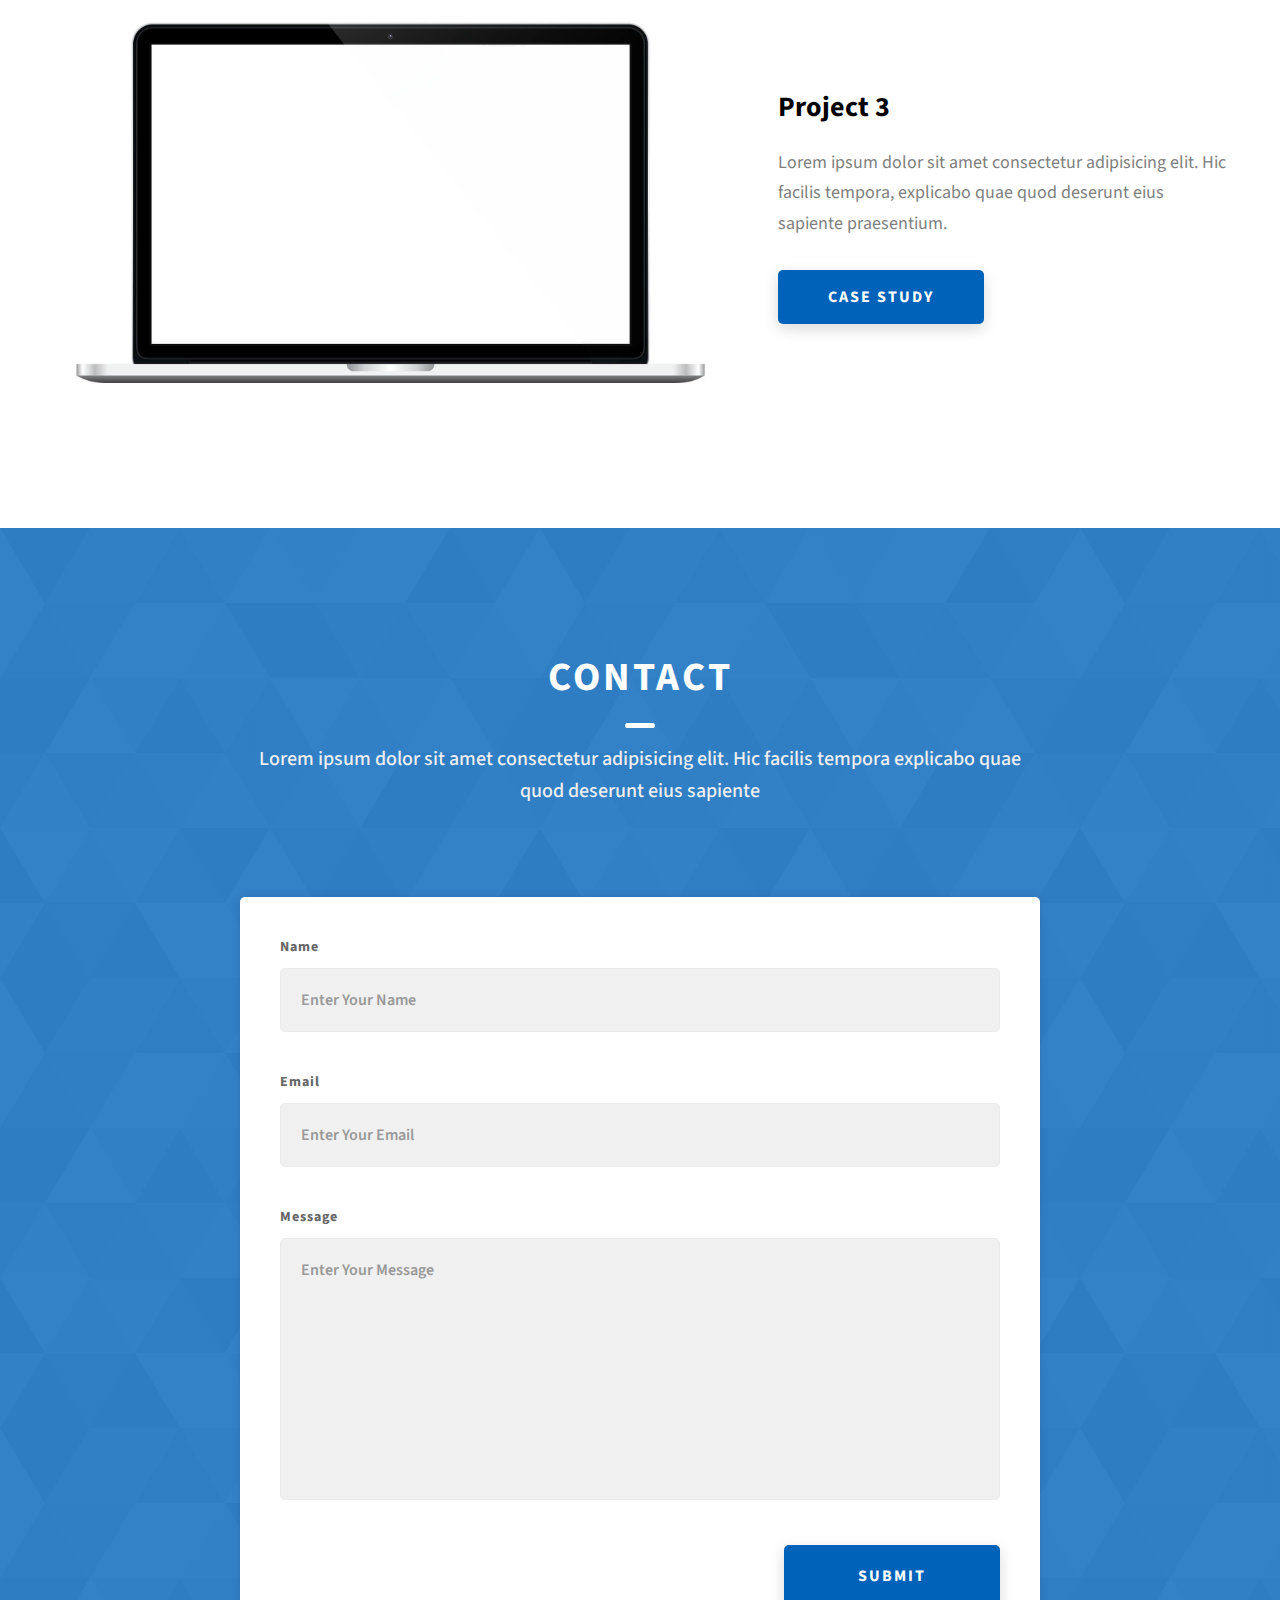
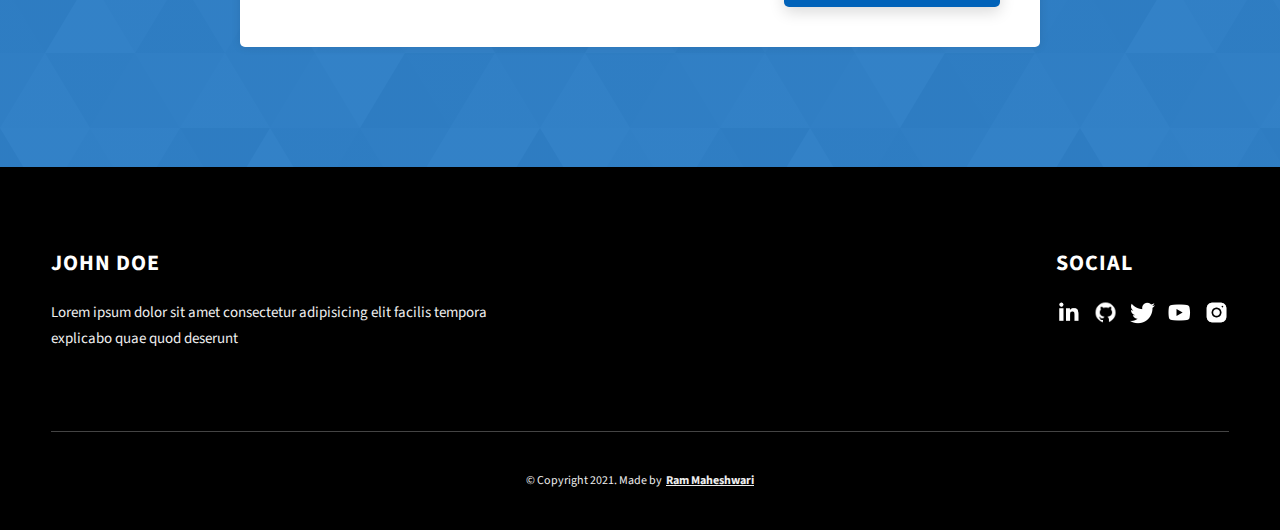
==== commit d5f3f1e4: "bharath" ====
--- a/index.html
+++ b/index.html
@@ -22,7 +22,7 @@
                 <div class="header__logo-img-cont">
                     <img src="./assets/png/bharath.JPG" alt="Ram Maheshwari Logo Image" class="header__logo-img" />
                 </div>
-                <span class="header__logo-sub">PUSARLA BHARATH</span>
+                <span class="header__logo-sub">BHARATH</span>
             </div>
             <div class="header__main">
                 <ul class="header__links">
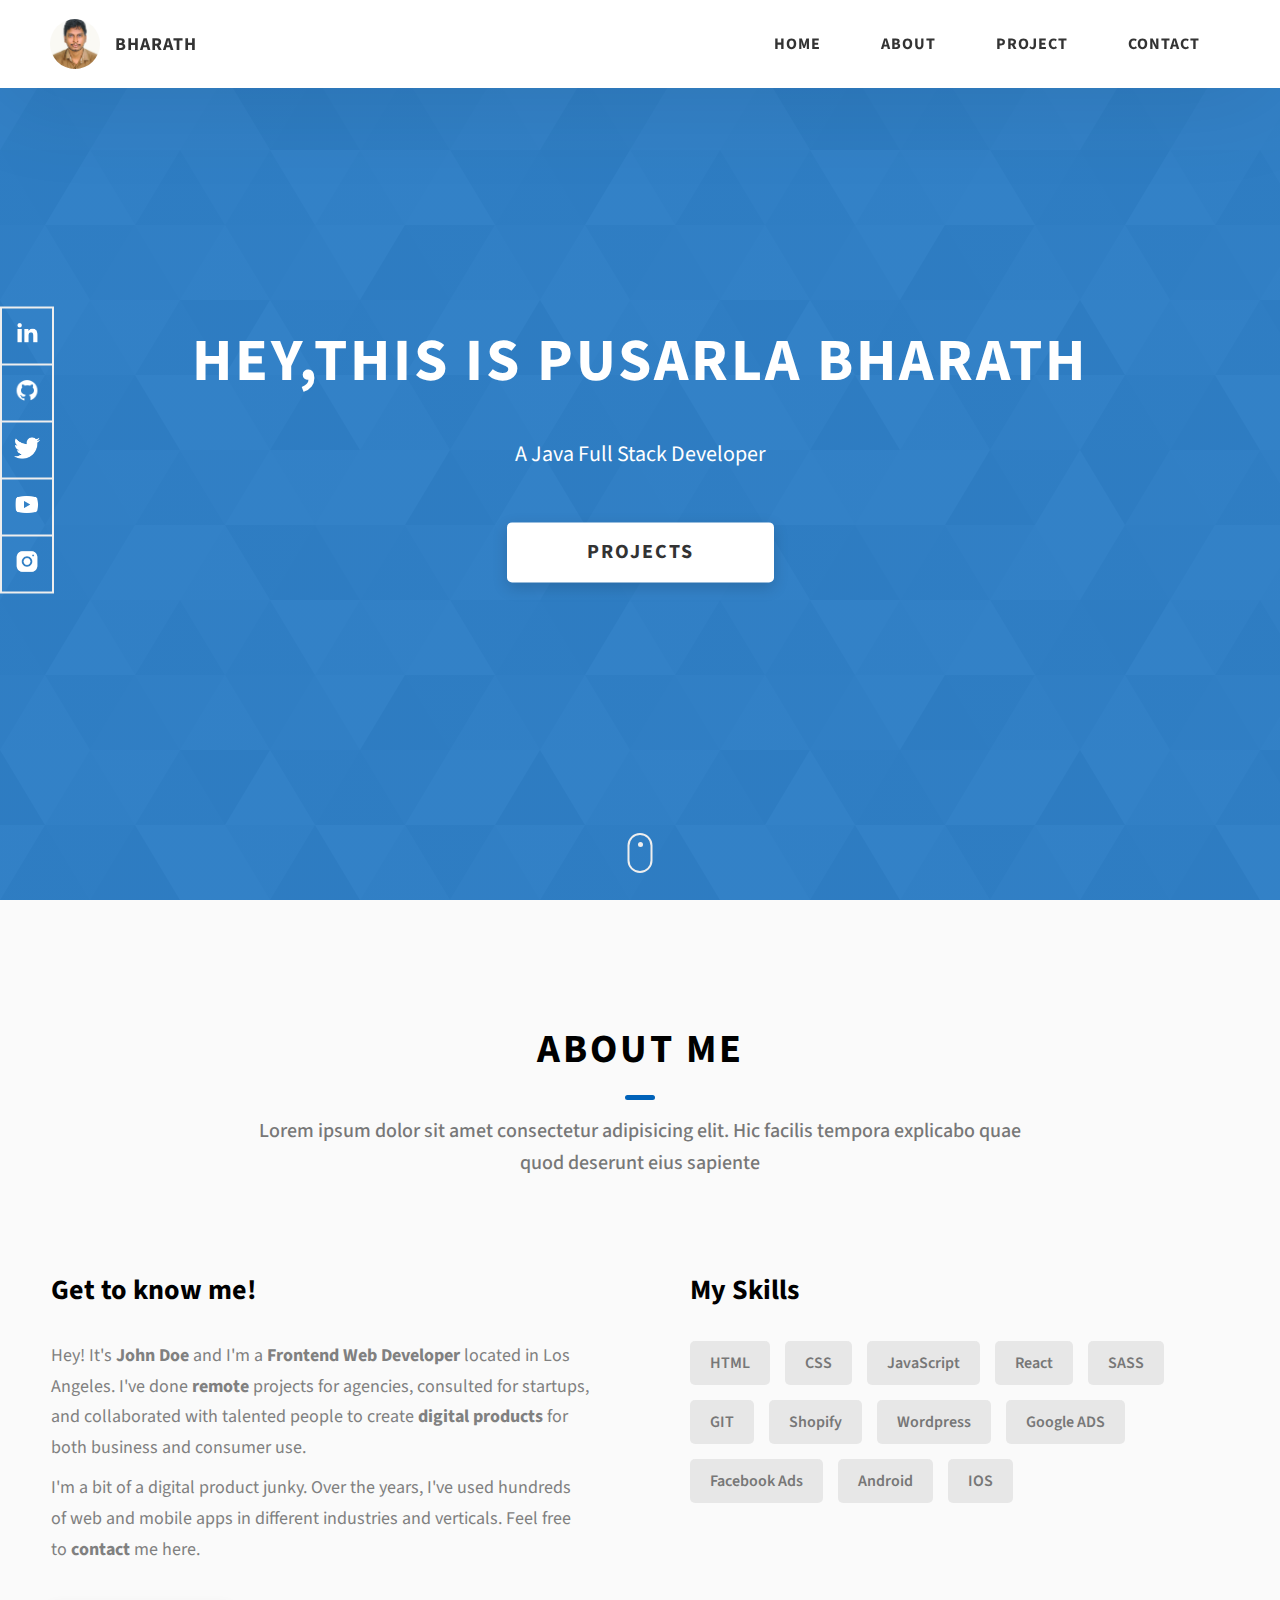
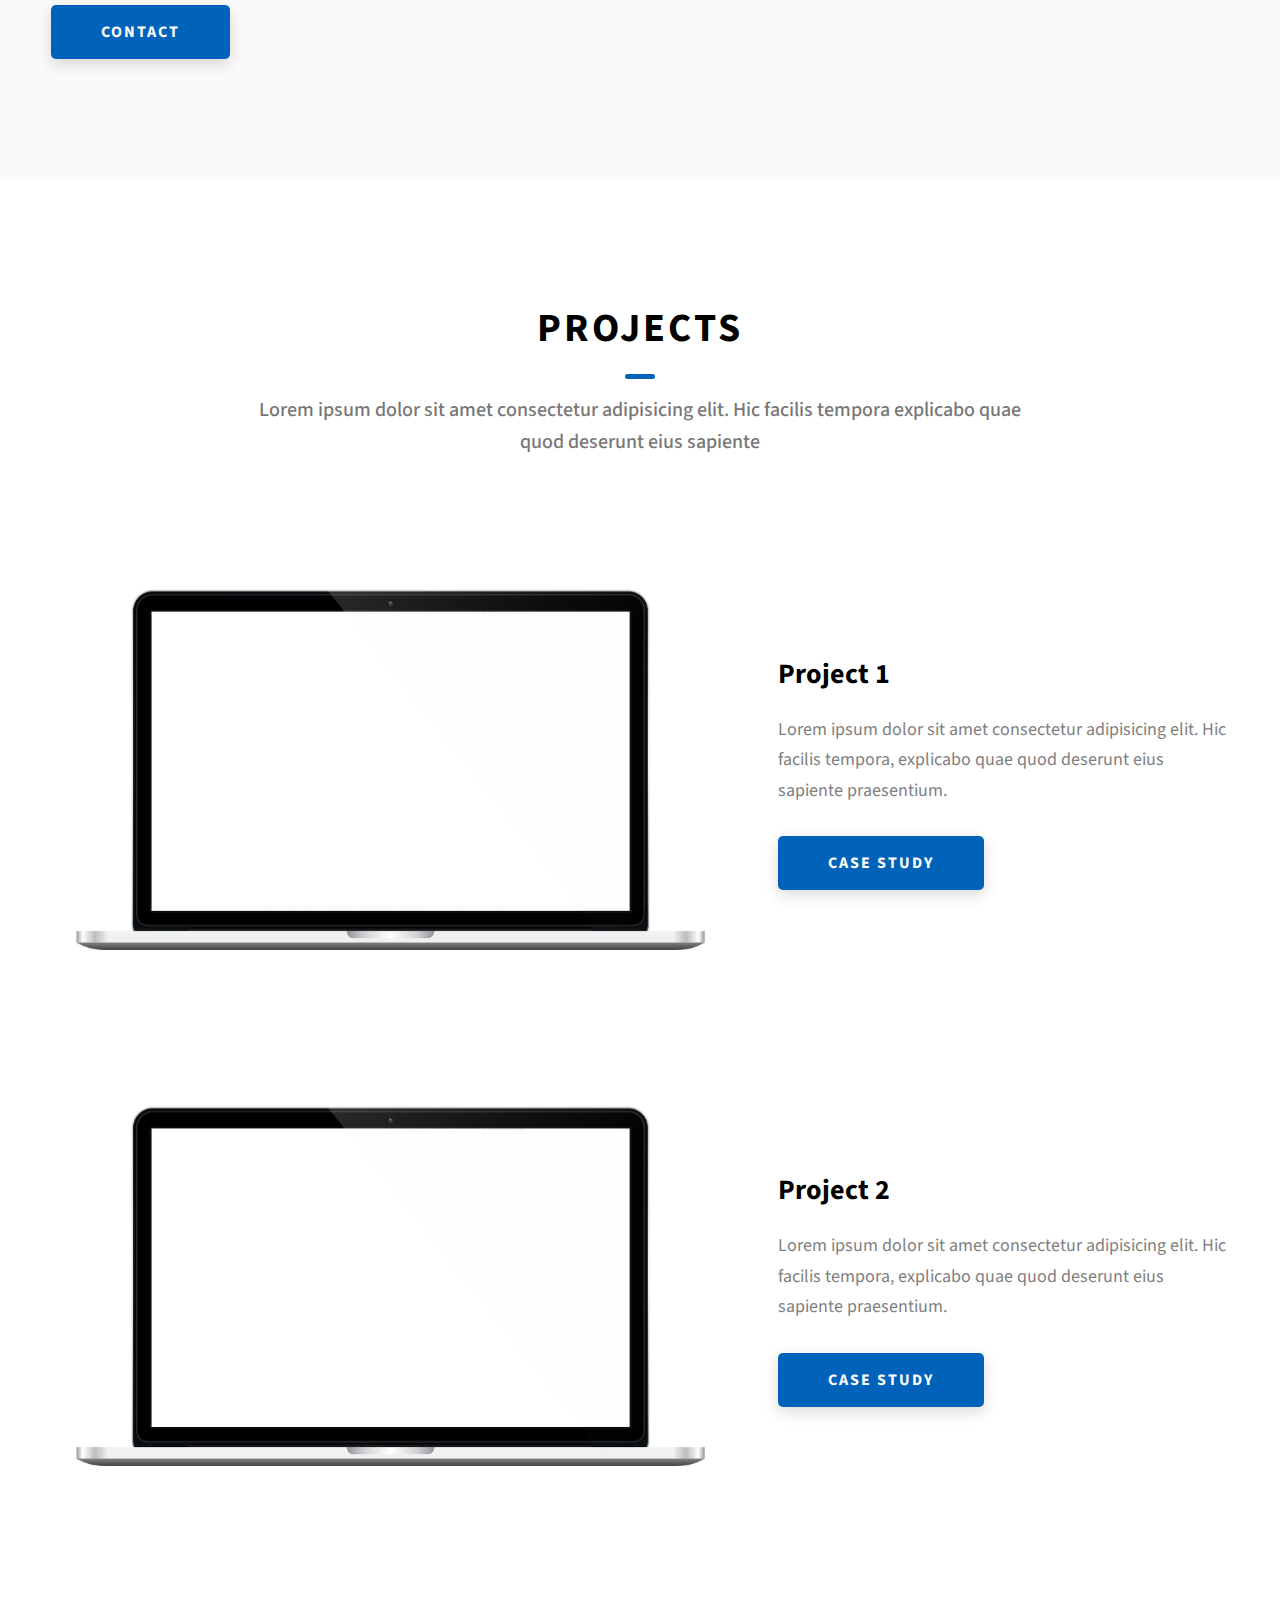
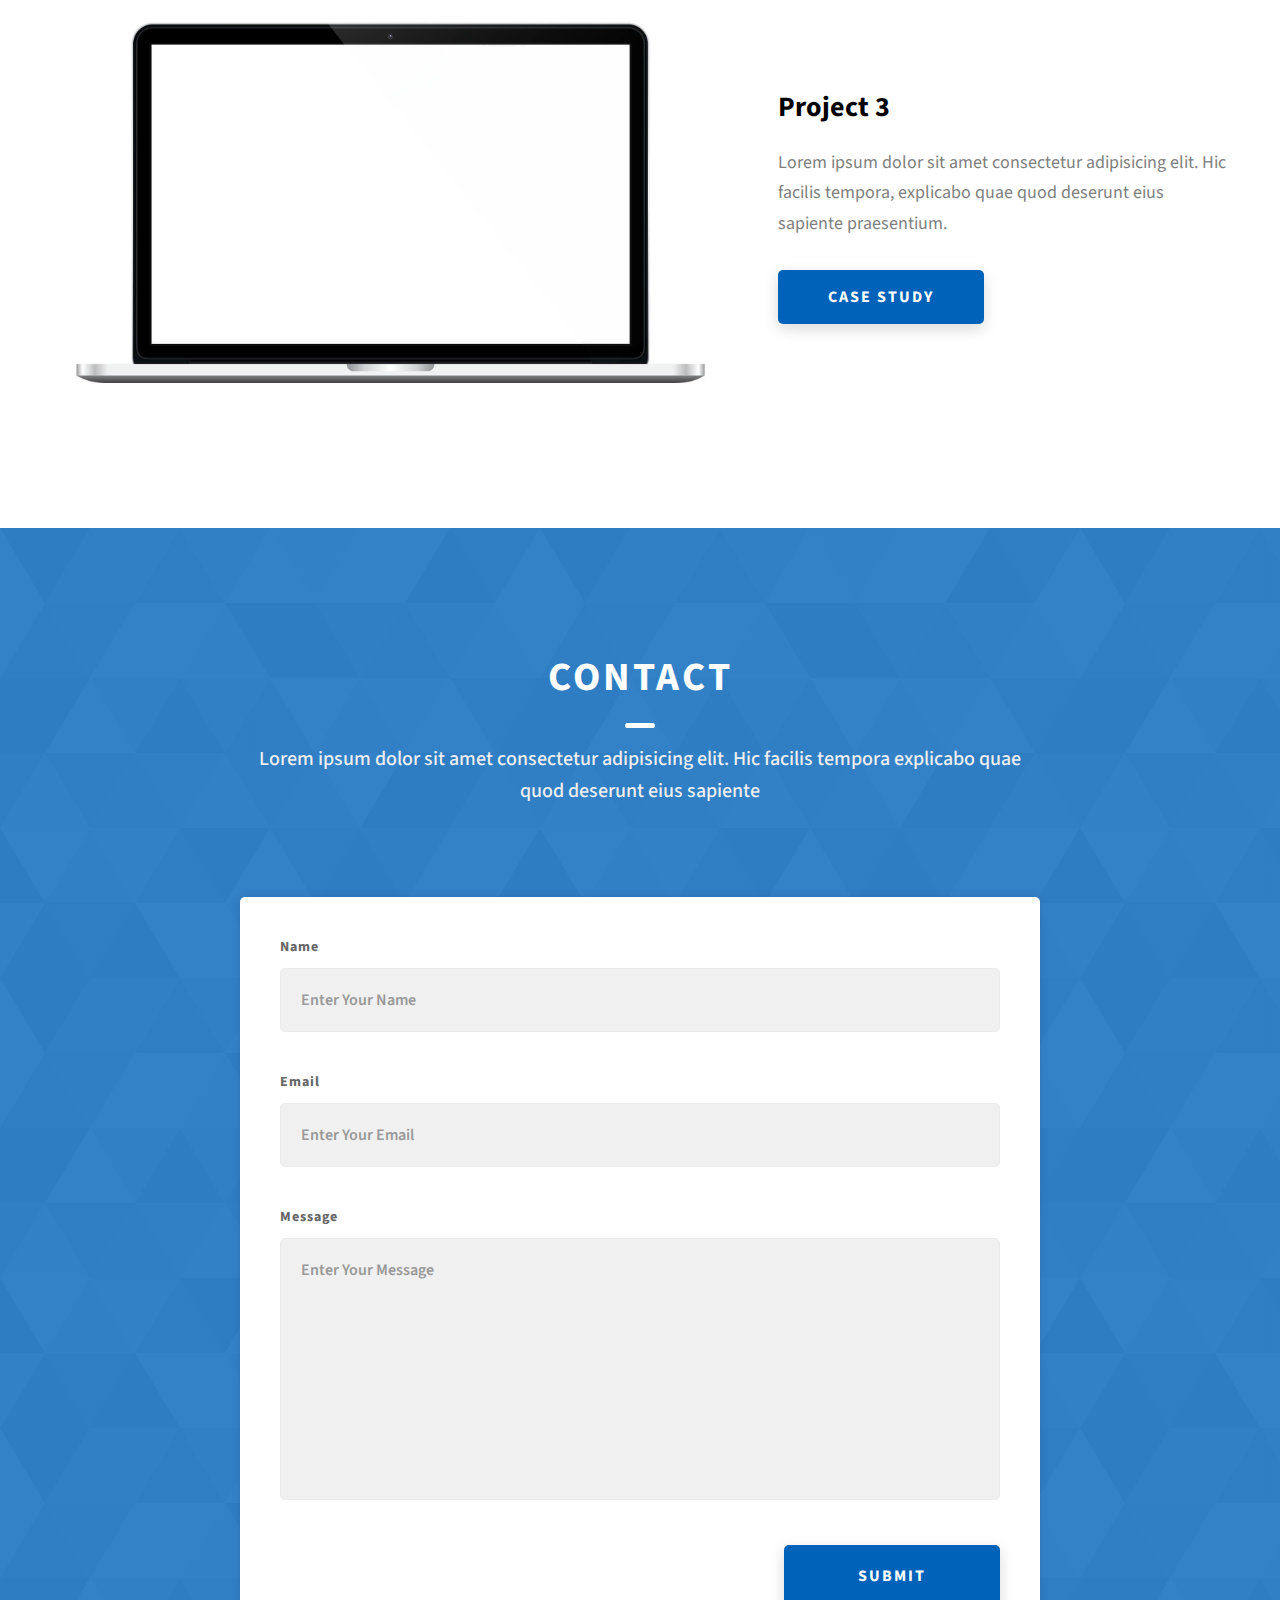
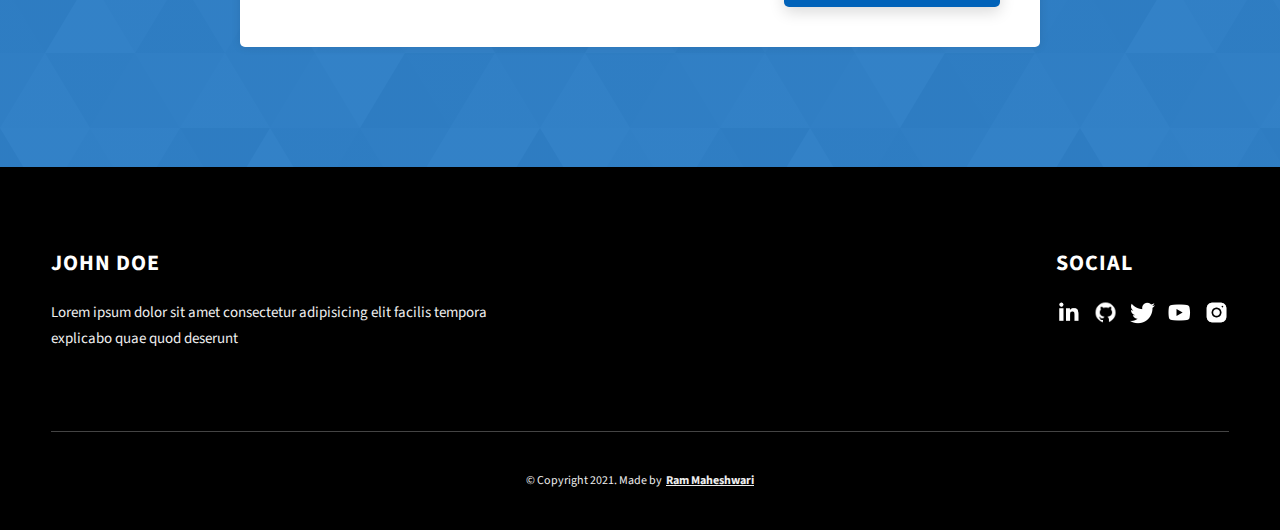
==== commit 8355dcd8: "bharath" ====
--- a/index.html
+++ b/index.html
@@ -33,9 +33,7 @@
                         <a href="./index.html#about" class="header__link">About </a>
                     </li>
                     <li class="header__link-wrapper">
-                        <a href="./index.html#projects" class="header__link">
-                Projects
-              </a>
+                        <a href="./index.html#projects" class="header__link"> Project </a>
                     </li>
                     <li class="header__link-wrapper">
                         <a href="./index.html#contact" class="header__link"> Contact </a>
@@ -59,7 +57,7 @@
                     </li>
 
                     <li class="header__sm-menu-link">
-                        <a href="./index.html#projects"> Projects </a>
+                        <a href="./index.html#projects"> Project </a>
                     </li>
 
                     <li class="header__sm-menu-link">
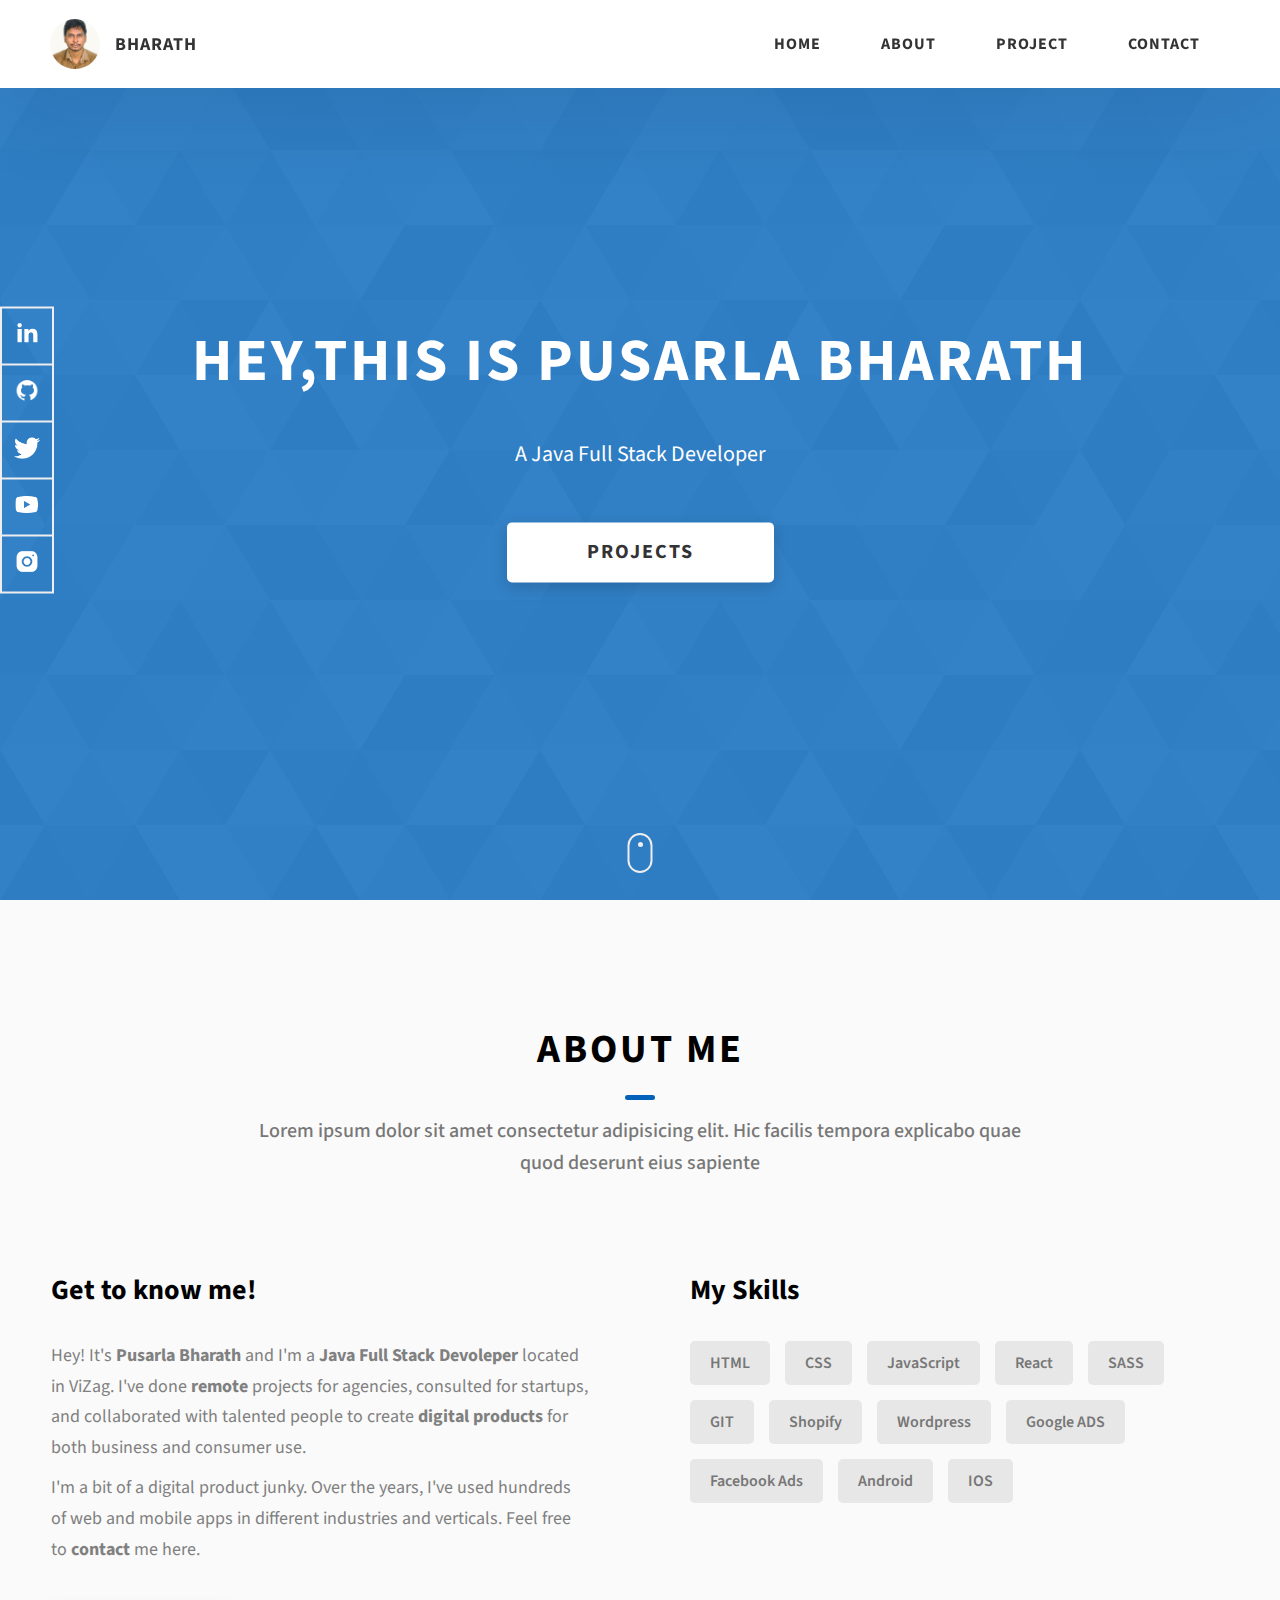
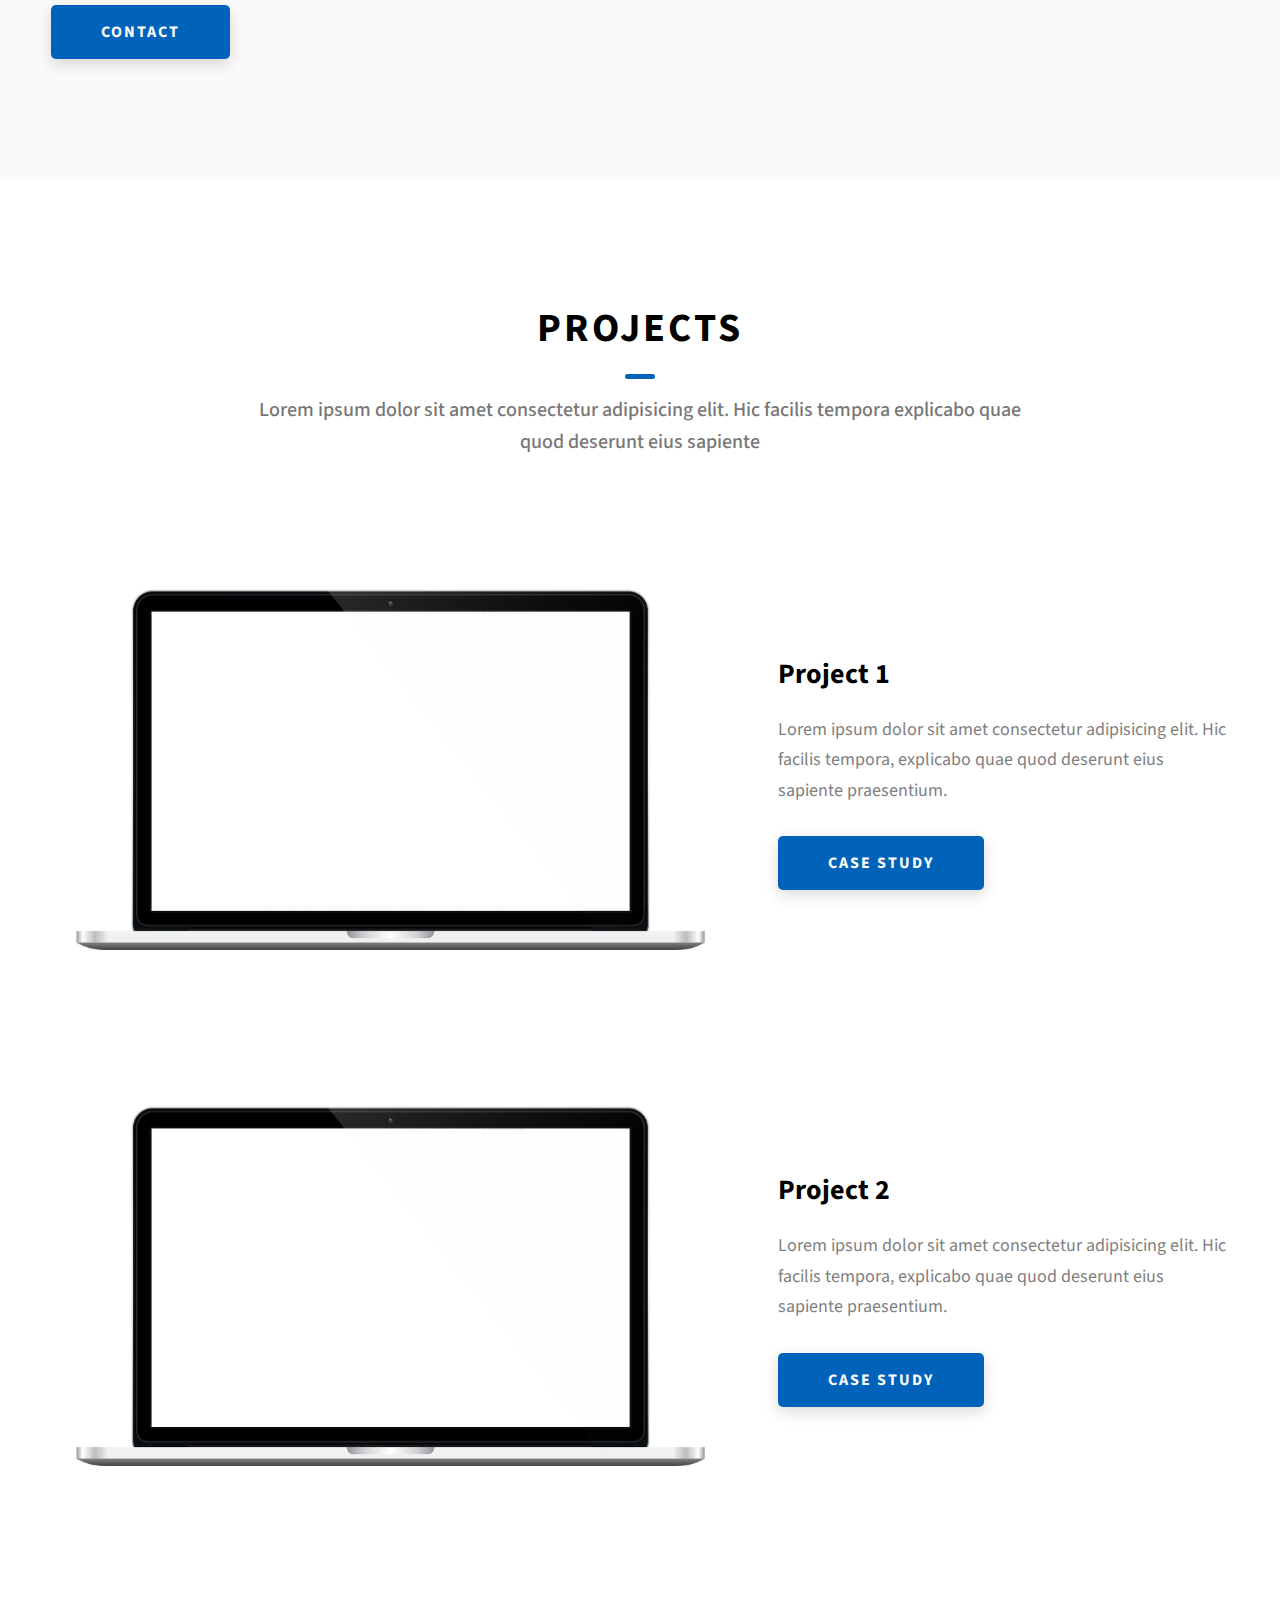
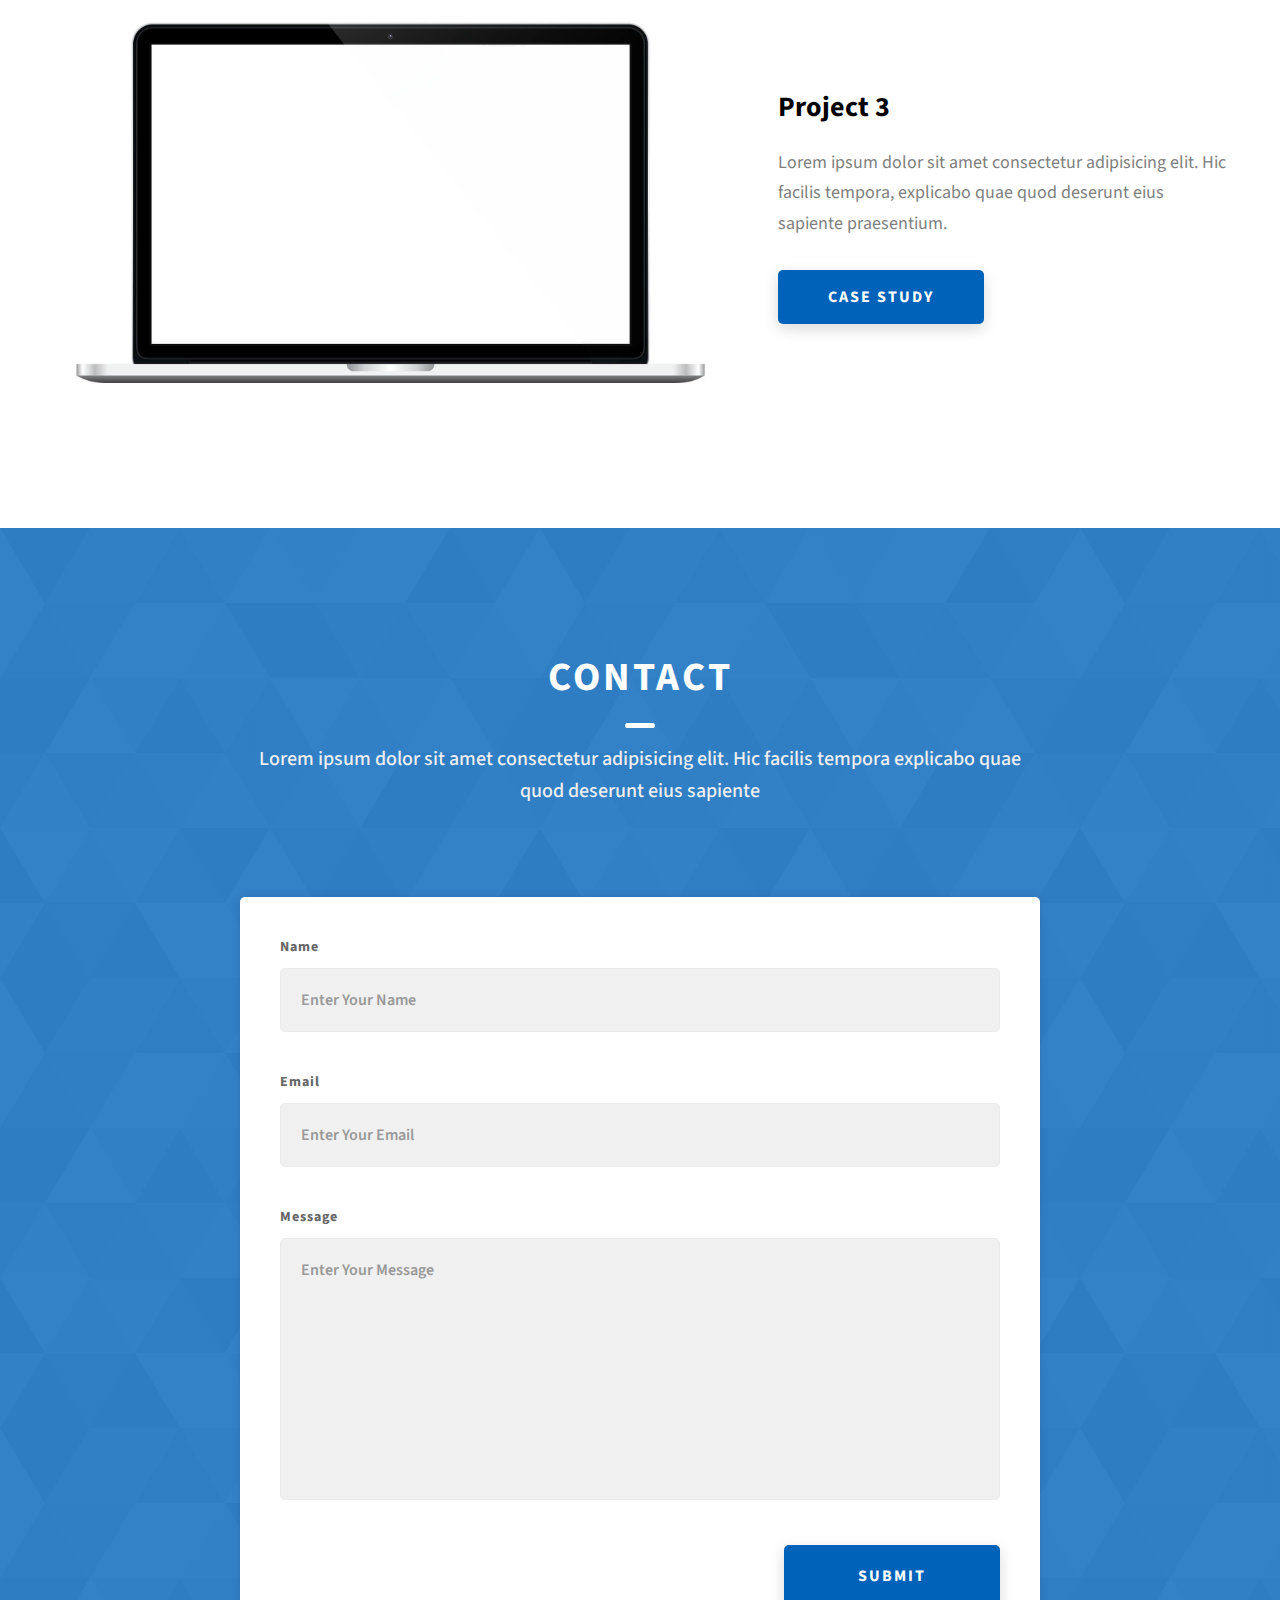
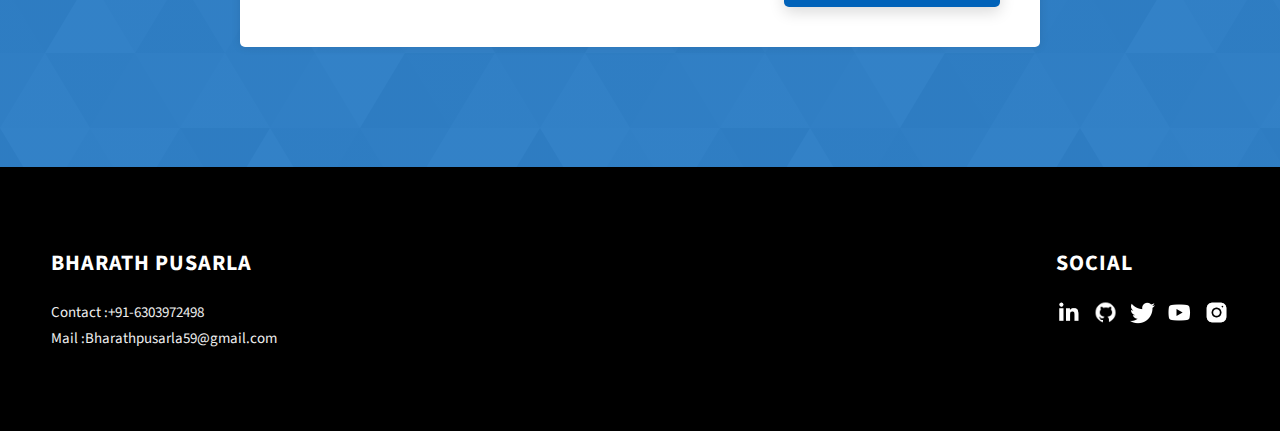
==== commit 15d4e867: "nn" ====
--- a/index.html
+++ b/index.html
@@ -5,7 +5,7 @@
     <meta charset="UTF-8" />
     <meta name="viewport" content="width=device-width, initial-scale=1.0" />
     <meta http-equiv="X-UA-Compatible" content="ie=edge" />
-    <title>Dopefolio</title>
+    <title>Bharathprofile</title>
     <meta name="description" content="Portfolio Template for Developer" />
 
     <link rel="stylesheet" href="css/style.css" />
@@ -123,8 +123,8 @@
                     <div class="about__content-details">
                         <p class="about__content-details-para">
                             Hey! It's
-                            <strong>John Doe</strong> and I'm a
-                            <strong> Frontend Web Developer </strong> located in Los Angeles. I've done <strong> remote </strong> projects for agencies, consulted for startups, and collaborated with talented people to create <strong>digital products </strong>                            for both business and consumer use.
+                            <strong>Pusarla Bharath</strong> and I'm a
+                            <strong> Java Full Stack Devoleper</strong> located in ViZag. I've done <strong> remote </strong> projects for agencies, consulted for startups, and collaborated with talented people to create <strong>digital products </strong>                            for both business and consumer use.
                         </p>
                         <p class="about__content-details-para">
                             I'm a bit of a digital product junky. Over the years, I've used hundreds of web and mobile apps in different industries and verticals. Feel free to
@@ -322,22 +322,17 @@
                 </div>
             </div>
             <div class="main-footer__row main-footer__row-2">
-                <h4 class="heading heading-sm text-lt">John Doe</h4>
+                <h4 class="heading heading-sm text-lt">BHARATH PUSARLA</h4>
                 <p class="main-footer__short-desc">
-                    Lorem ipsum dolor sit amet consectetur adipisicing elit facilis tempora explicabo quae quod deserunt
+                    Contact :+91-6303972498</br>
+                    Mail :Bharathpusarla59@gmail.com
                 </p>
             </div>
         </div>
-
-        <!-- If you give me some credit or shoutout here by linking to my website, then it will be a big thing for me and will help me a lot :) -->
-        <div class="main-footer__lower">
-            &copy; Copyright 2021. Made by
-            <a rel="noreferrer" target="_blank" href="https://rammaheshwari.com">Ram Maheshwari</a
-          >
-        </div>
-      </div>
-    </footer>
-
-    <script src="./index.js"></script>
-  </body>
+        </div>
+        </footer>
+
+        <script src="./index.js"></script>
+</body>
+
 </html>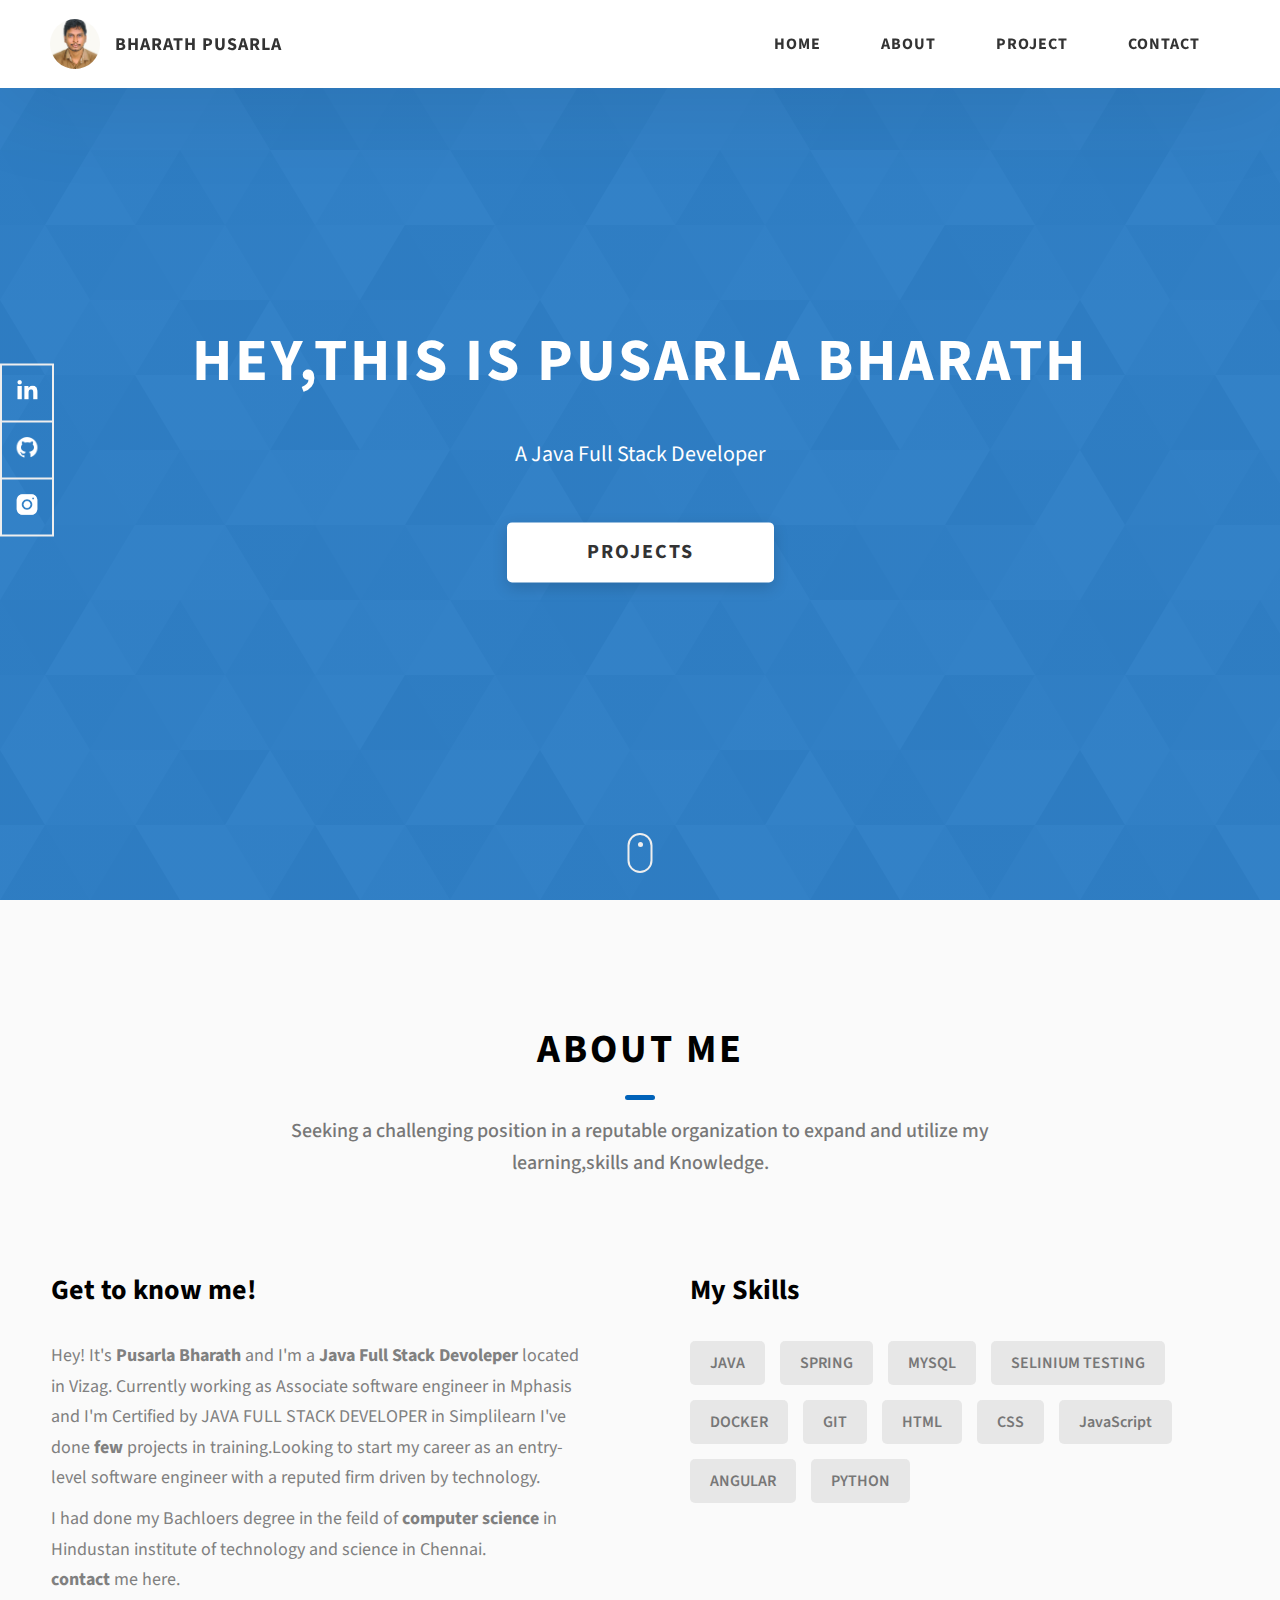
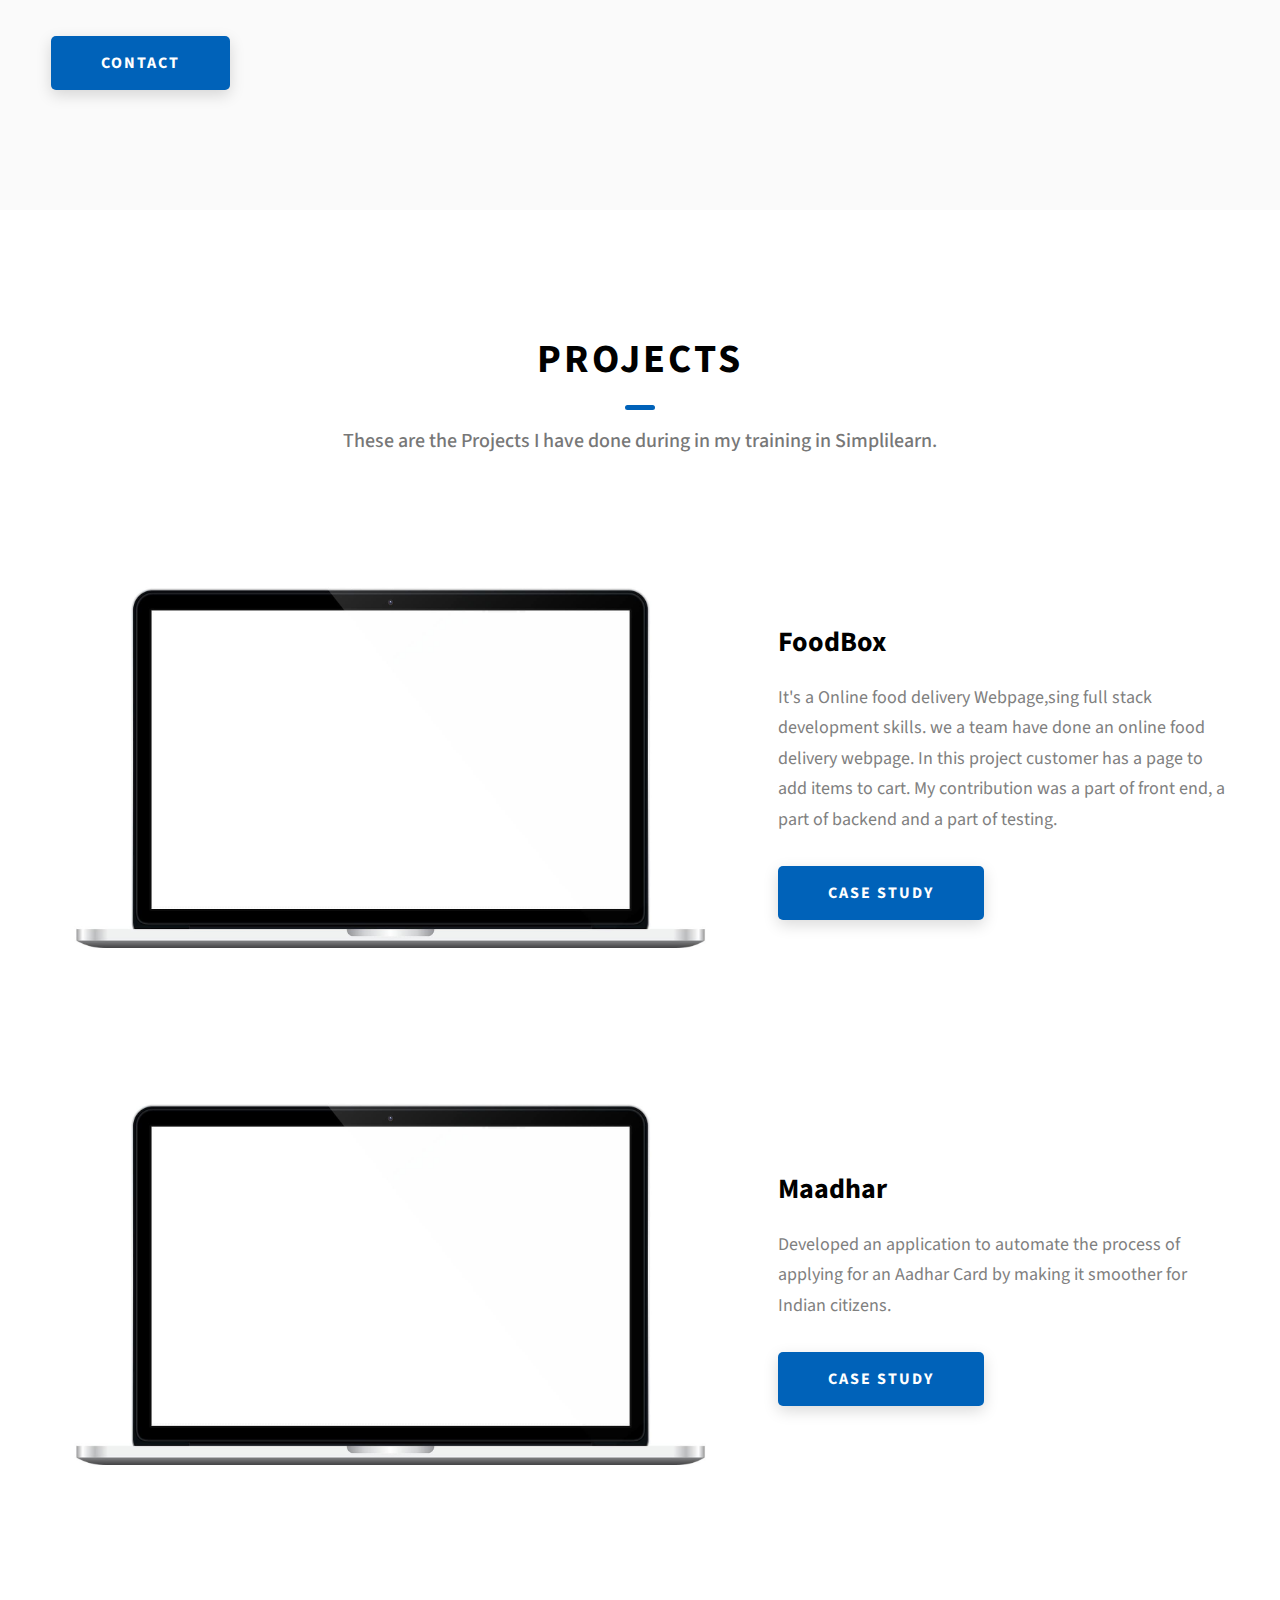
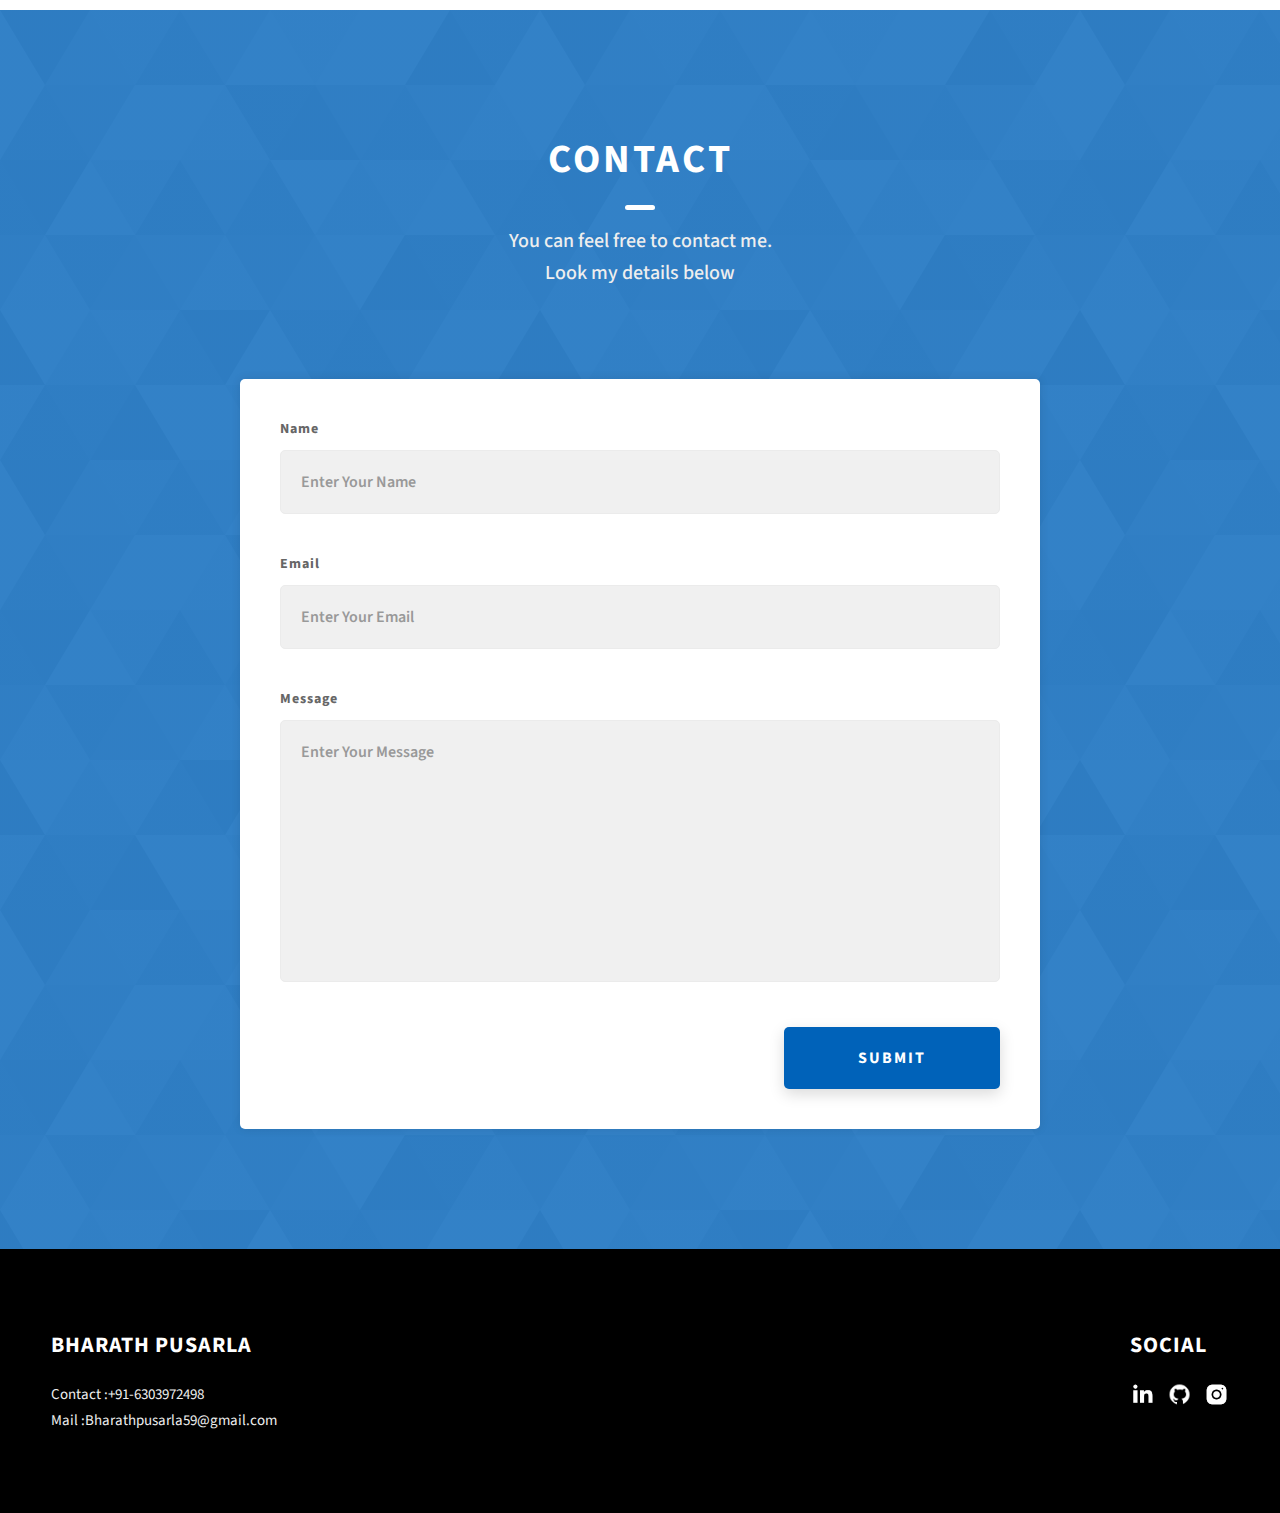
==== commit 3ef544e0: "about" ====
--- a/index.html
+++ b/index.html
@@ -22,7 +22,7 @@
                 <div class="header__logo-img-cont">
                     <img src="./assets/png/bharath.JPG" alt="Ram Maheshwari Logo Image" class="header__logo-img" />
                 </div>
-                <span class="header__logo-sub">BHARATH</span>
+                <span class="header__logo-sub">BHARATH PUSARLA</span>
             </div>
             <div class="header__main">
                 <ul class="header__links">
@@ -79,27 +79,17 @@
         </div>
         <div class="home-hero__socials">
             <div class="home-hero__social">
-                <a href="#" class="home-hero__social-icon-link">
+                <a href="https://www.linkedin.com/in/bharath-pusarla-8260481b7" class="home-hero__social-icon-link">
                     <img src="./assets/png/linkedin-ico.png" alt="icon" class="home-hero__social-icon" />
                 </a>
             </div>
             <div class="home-hero__social">
-                <a href="#" class="home-hero__social-icon-link">
+                <a href="https://github.com/Bharathpusarla" class="home-hero__social-icon-link">
                     <img src="./assets/png/github-ico.png" alt="icon" class="home-hero__social-icon" />
                 </a>
             </div>
             <div class="home-hero__social">
-                <a href="#" class="home-hero__social-icon-link">
-                    <img src="./assets/png/twitter-ico.png" alt="icon" class="home-hero__social-icon" />
-                </a>
-            </div>
-            <div class="home-hero__social">
-                <a href="#" class="home-hero__social-icon-link">
-                    <img src="./assets/png/yt-ico.png" alt="icon" class="home-hero__social-icon" />
-                </a>
-            </div>
-            <div class="home-hero__social">
-                <a href="#" class="home-hero__social-icon-link home-hero__social-icon-link--bd-none">
+                <a href="https://www.instagram.com/bharath___4u/" class="home-hero__social-icon-link home-hero__social-icon-link--bd-none">
                     <img src="./assets/png/insta-ico.png" alt="icon" class="home-hero__social-icon" />
                 </a>
             </div>
@@ -113,8 +103,7 @@
             <h2 class="heading heading-sec heading-sec__mb-med">
                 <span class="heading-sec__main">About Me</span>
                 <span class="heading-sec__sub">
-            Lorem ipsum dolor sit amet consectetur adipisicing elit. Hic facilis
-            tempora explicabo quae quod deserunt eius sapiente
+            Seeking a challenging position in a reputable organization to expand and utilize my learning,skills and Knowledge. 
           </span>
             </h2>
             <div class="about__content">
@@ -124,11 +113,12 @@
                         <p class="about__content-details-para">
                             Hey! It's
                             <strong>Pusarla Bharath</strong> and I'm a
-                            <strong> Java Full Stack Devoleper</strong> located in ViZag. I've done <strong> remote </strong> projects for agencies, consulted for startups, and collaborated with talented people to create <strong>digital products </strong>                            for both business and consumer use.
+                            <strong> Java Full Stack Devoleper</strong> located in Vizag. Currently working as Associate software engineer in Mphasis and I'm Certified by JAVA FULL STACK DEVELOPER in Simplilearn I've done <strong> few </strong> projects
+                            in training.Looking to start my career as an entry-level software engineer with a reputed firm driven by technology.
                         </p>
                         <p class="about__content-details-para">
-                            I'm a bit of a digital product junky. Over the years, I've used hundreds of web and mobile apps in different industries and verticals. Feel free to
-                            <strong>contact</strong> me here.
+                            I had done my Bachloers degree in the feild of<strong> computer science </strong> in Hindustan institute of technology and science in Chennai.
+                            </br> <strong>contact</strong> me here.
                         </p>
                     </div>
                     <a href="./#contact" class="btn btn--med btn--theme dynamicBgClr">Contact</a
@@ -137,18 +127,17 @@
           <div class="about__content-skills">
             <h3 class="about__content-title">My Skills</h3>
             <div class="skills">
+              <div class="skills__skill">JAVA</div>
+              <div class="skills__skill">SPRING</div>
+              <div class="skills__skill">MYSQL</div>
+              <div class="skills__skill">SELINIUM TESTING</div>
+              <div class="skills__skill">DOCKER</div>
+              <div class="skills__skill">GIT</div>
               <div class="skills__skill">HTML</div>
               <div class="skills__skill">CSS</div>
               <div class="skills__skill">JavaScript</div>
-              <div class="skills__skill">React</div>
-              <div class="skills__skill">SASS</div>
-              <div class="skills__skill">GIT</div>
-              <div class="skills__skill">Shopify</div>
-              <div class="skills__skill">Wordpress</div>
-              <div class="skills__skill">Google ADS</div>
-              <div class="skills__skill">Facebook Ads</div>
-              <div class="skills__skill">Android</div>
-              <div class="skills__skill">IOS</div>
+              <div class="skills__skill">ANGULAR</div>
+              <div class="skills__skill">PYTHON</div>
             </div>
           </div>
         </div>
@@ -159,8 +148,7 @@
         <h2 class="heading heading-sec heading-sec__mb-bg">
           <span class="heading-sec__main">Projects</span>
           <span class="heading-sec__sub">
-            Lorem ipsum dolor sit amet consectetur adipisicing elit. Hic facilis
-            tempora explicabo quae quod deserunt eius sapiente
+           These are the Projects I have done during in my training in Simplilearn.
           </span>
         </h2>
 
@@ -175,14 +163,12 @@
               />
             </div>
             <div class="projects__row-content">
-              <h3 class="projects__row-content-title">Project 1</h3>
+              <h3 class="projects__row-content-title">FoodBox</h3>
               <p class="projects__row-content-desc">
-                Lorem ipsum dolor sit amet consectetur adipisicing elit. Hic
-                facilis tempora, explicabo quae quod deserunt eius sapiente
-                praesentium.
+                It's a Online food delivery Webpage,sing full stack development skills. we a team have done an online food delivery webpage. In this project customer has a page to add items to cart. My contribution was a part of front end, a part of backend and a part of testing.
               </p>
               <a
-                href="./project-1.html"
+                href="#"
                 class="btn btn--med btn--theme dynamicBgClr"
                 target="_blank"
                 >Case Study</a
@@ -199,38 +185,12 @@
               />
             </div>
             <div class="projects__row-content">
-              <h3 class="projects__row-content-title">Project 2</h3>
+              <h3 class="projects__row-content-title">Maadhar</h3>
               <p class="projects__row-content-desc">
-                Lorem ipsum dolor sit amet consectetur adipisicing elit. Hic
-                facilis tempora, explicabo quae quod deserunt eius sapiente
-                praesentium.
+                Developed an application to automate the process of applying for an Aadhar Card by making it smoother for Indian citizens.
               </p>
               <a
-                href="./project-2.html"
-                class="btn btn--med btn--theme dynamicBgClr"
-                target="_blank"
-                >Case Study</a
-              >
-            </div>
-          </div>
-          <div class="projects__row">
-            <div class="projects__row-img-cont">
-              <img
-                src="./assets/jpeg/project-mockup-example.jpeg"
-                alt="Software Screenshot"
-                class="projects__row-img"
-                loading="lazy"
-              />
-            </div>
-            <div class="projects__row-content">
-              <h3 class="projects__row-content-title">Project 3</h3>
-              <p class="projects__row-content-desc">
-                Lorem ipsum dolor sit amet consectetur adipisicing elit. Hic
-                facilis tempora, explicabo quae quod deserunt eius sapiente
-                praesentium.
-              </p>
-              <a
-                href="./project-3.html"
+                href="#"
                 class="btn btn--med btn--theme dynamicBgClr"
                 target="_blank"
                 >Case Study</a
@@ -245,8 +205,8 @@
         <h2 class="heading heading-sec heading-sec__mb-med">
           <span class="heading-sec__main heading-sec__main--lt">Contact</span>
           <span class="heading-sec__sub heading-sec__sub--lt">
-            Lorem ipsum dolor sit amet consectetur adipisicing elit. Hic facilis
-            tempora explicabo quae quod deserunt eius sapiente
+            You can feel free to contact me.
+          </br>Look my details below
           </span>
         </h2>
         <div class="contact__form-container">
@@ -300,7 +260,7 @@
               <span>Social</span>
             </h2>
             <div class="main-footer__social-cont">
-              <a target="_blank" rel="noreferrer" href="#">
+              <a target="_blank" rel="noreferrer" href="https://www.linkedin.com/in/bharath-pusarla-8260481b7">
                 <img
                   class="main-footer__icon"
                   src="./assets/png/linkedin-ico.png"
@@ -310,13 +270,7 @@
                     <a target="_blank" rel="noreferrer" href="https://github.com/Bharathpusarla">
                         <img class="main-footer__icon" src="./assets/png/github-ico.png" alt="icon" />
                     </a>
-                    <a target="_blank" rel="noreferrer" href="#">
-                        <img class="main-footer__icon" src="./assets/png/twitter-ico.png" alt="icon" />
-                    </a>
-                    <a target="_blank" rel="noreferrer" href="#">
-                        <img class="main-footer__icon" src="./assets/png/yt-ico.png" alt="icon" />
-                    </a>
-                    <a target="_blank" rel="noreferrer" href="#">
+                    <a target="_blank" rel="noreferrer" href="https://www.instagram.com/bharath___4u/">
                         <img class="main-footer__icon main-footer__icon--mr-none" src="./assets/png/insta-ico.png" alt="icon" />
                     </a>
                 </div>
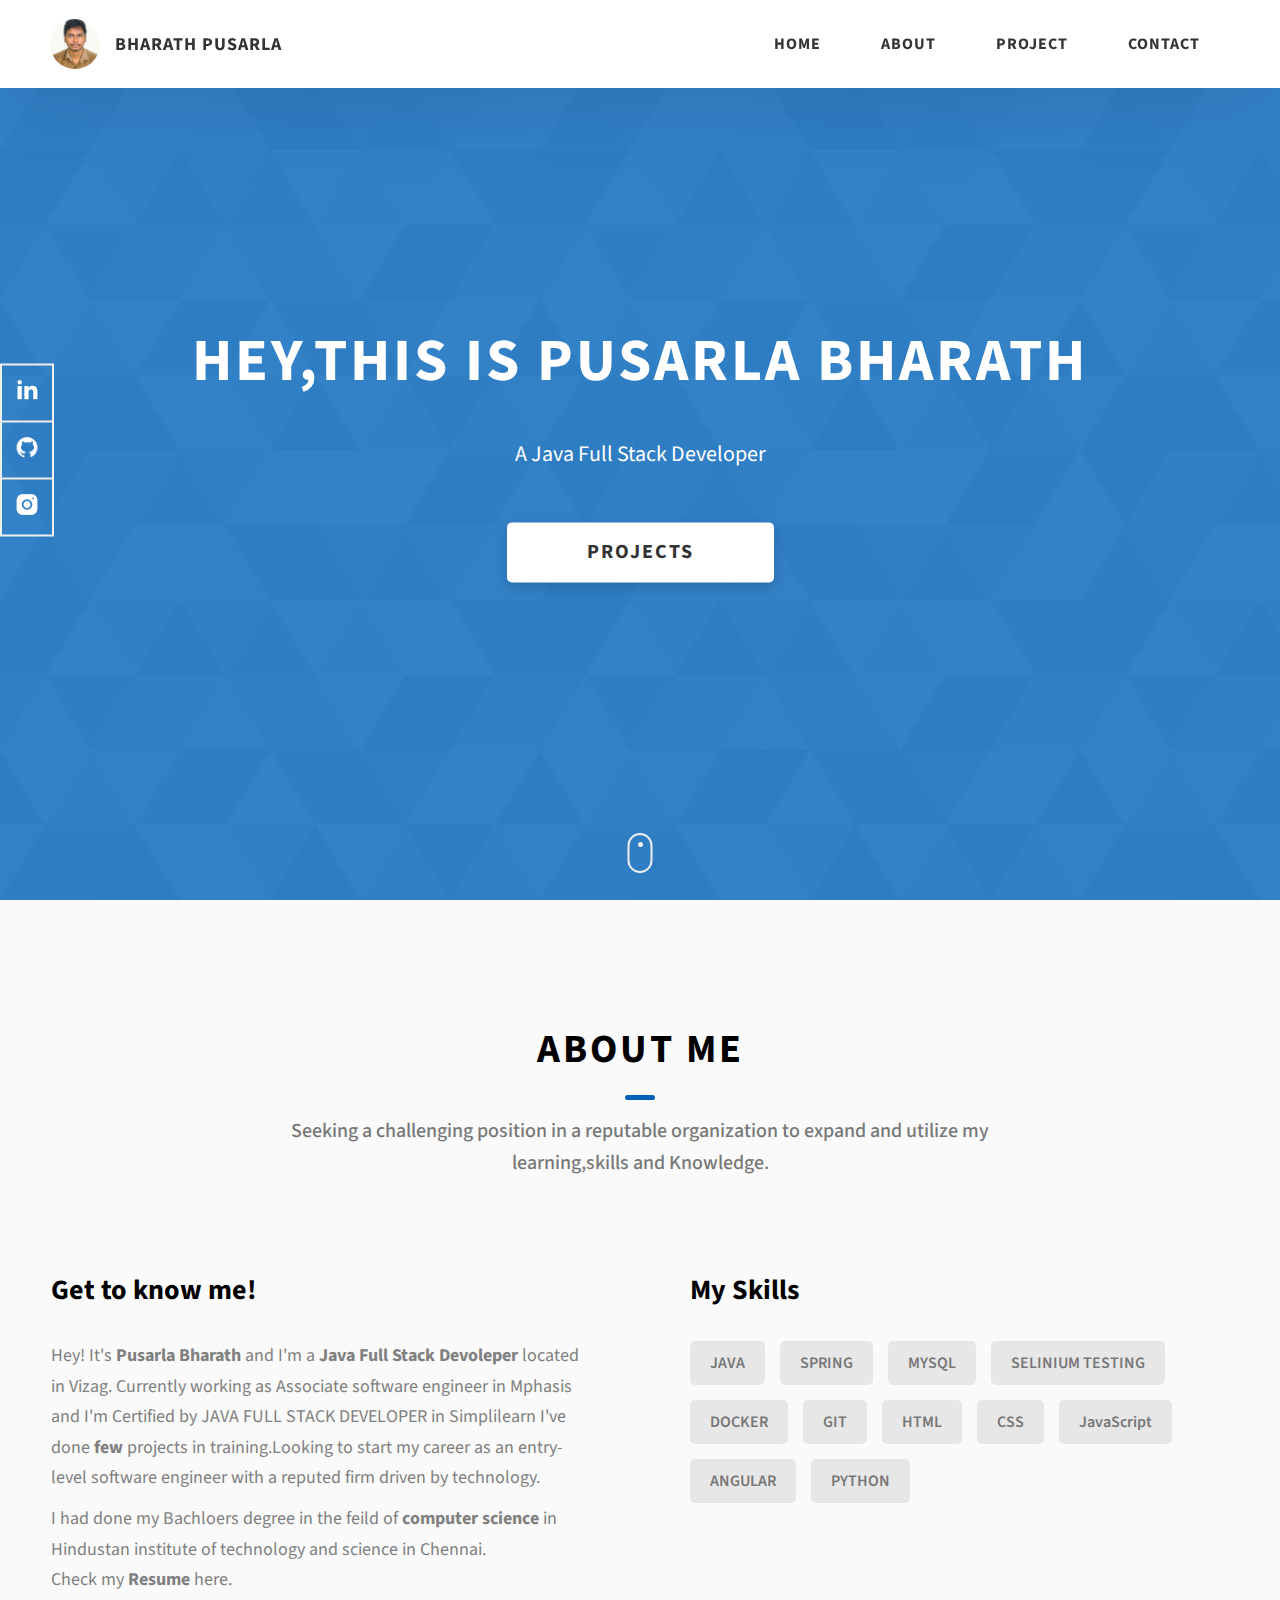
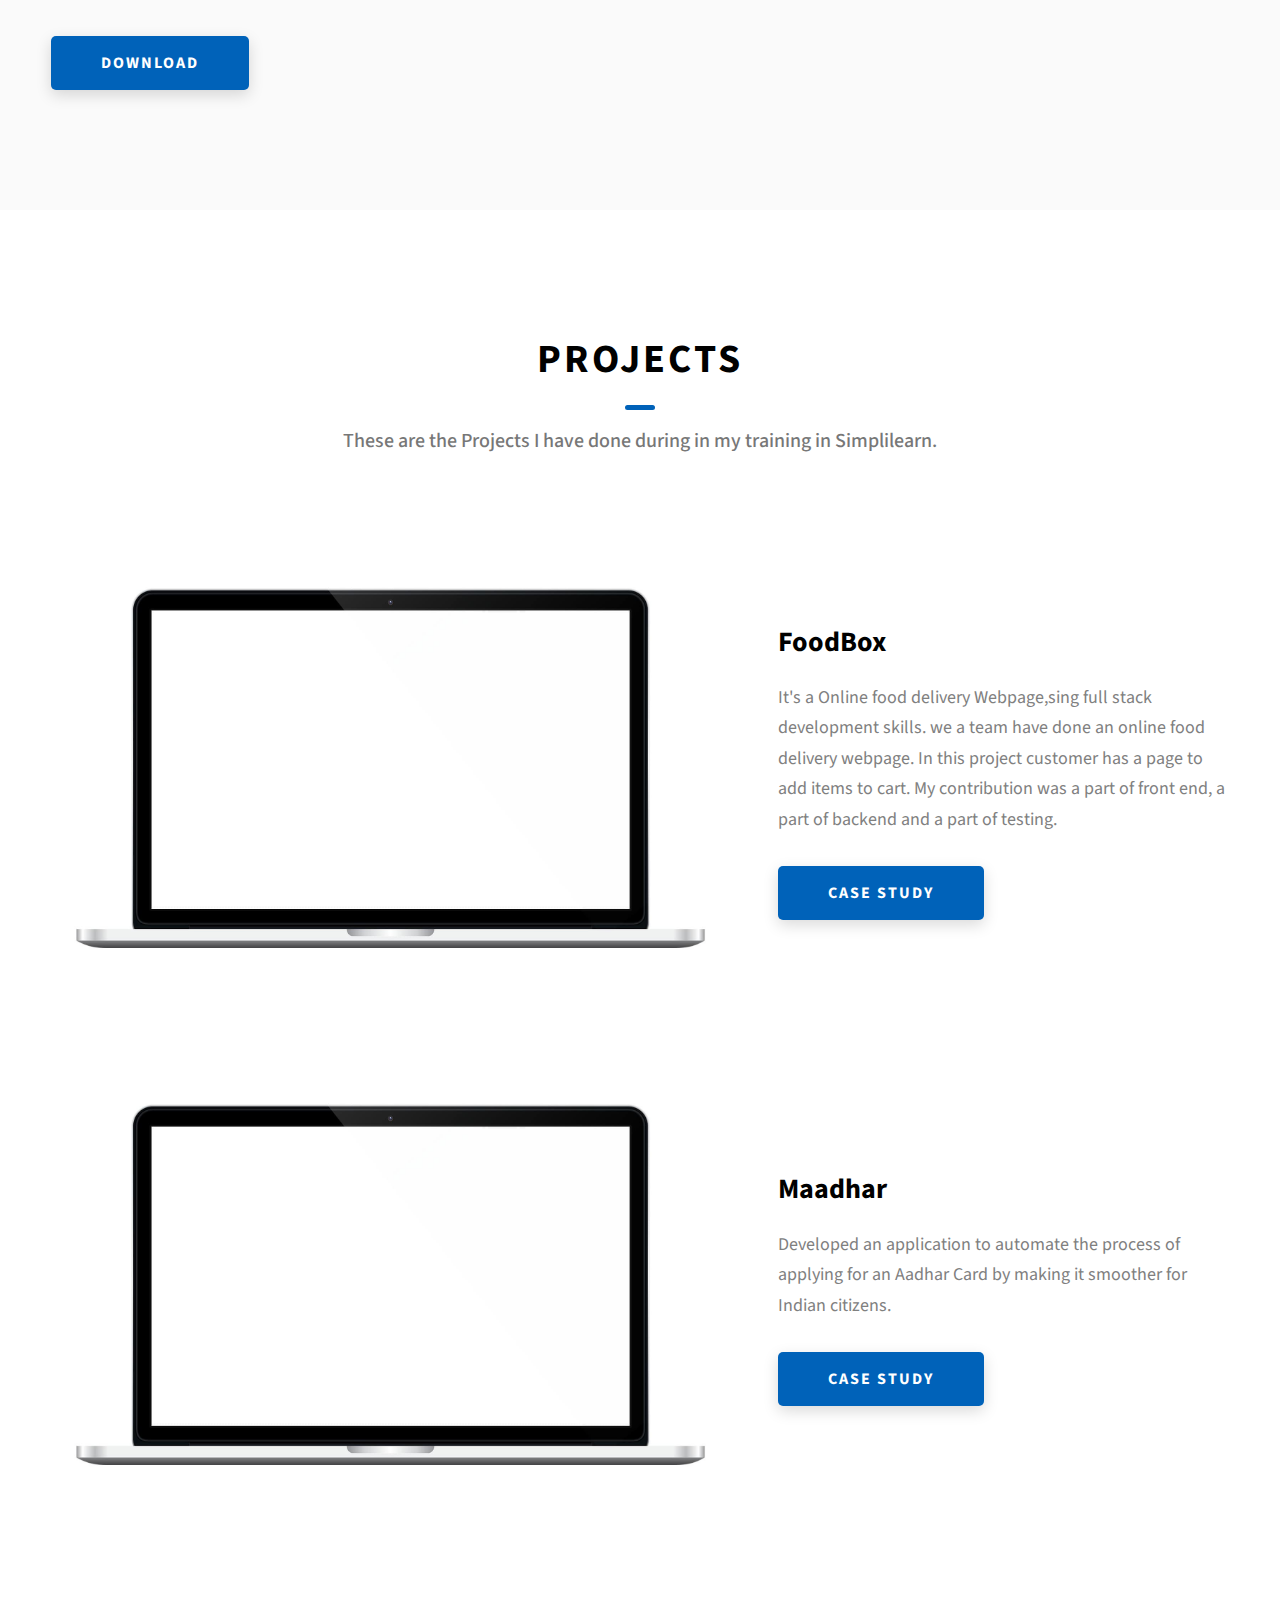
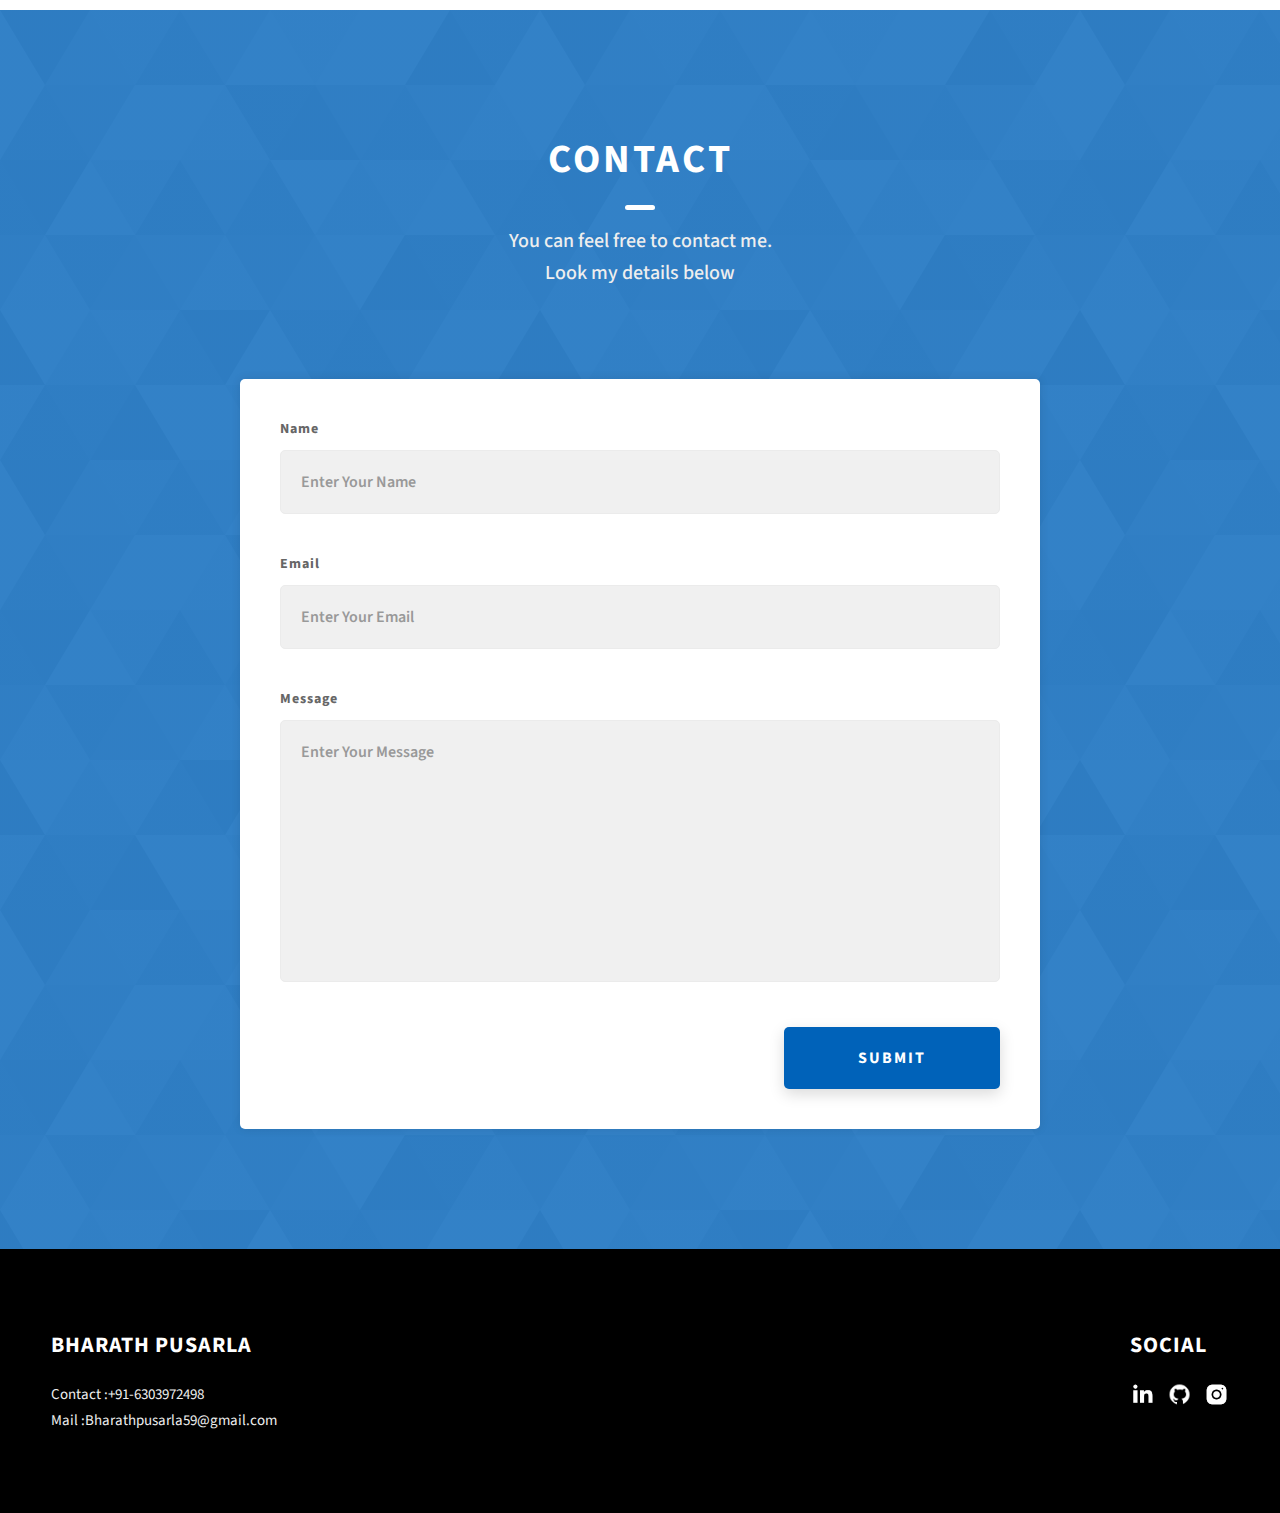
==== commit a2950259: "resume" ====
--- a/index.html
+++ b/index.html
@@ -118,10 +118,10 @@
                         </p>
                         <p class="about__content-details-para">
                             I had done my Bachloers degree in the feild of<strong> computer science </strong> in Hindustan institute of technology and science in Chennai.
-                            </br> <strong>contact</strong> me here.
+                            </br>Check my <strong>Resume</strong> here.
                         </p>
                     </div>
-                    <a href="./#contact" class="btn btn--med btn--theme dynamicBgClr">Contact</a
+                    <a href="./assets/resume.pdf" class="btn btn--med btn--theme dynamicBgClr">Download</a
             >
           </div>
           <div class="about__content-skills">
